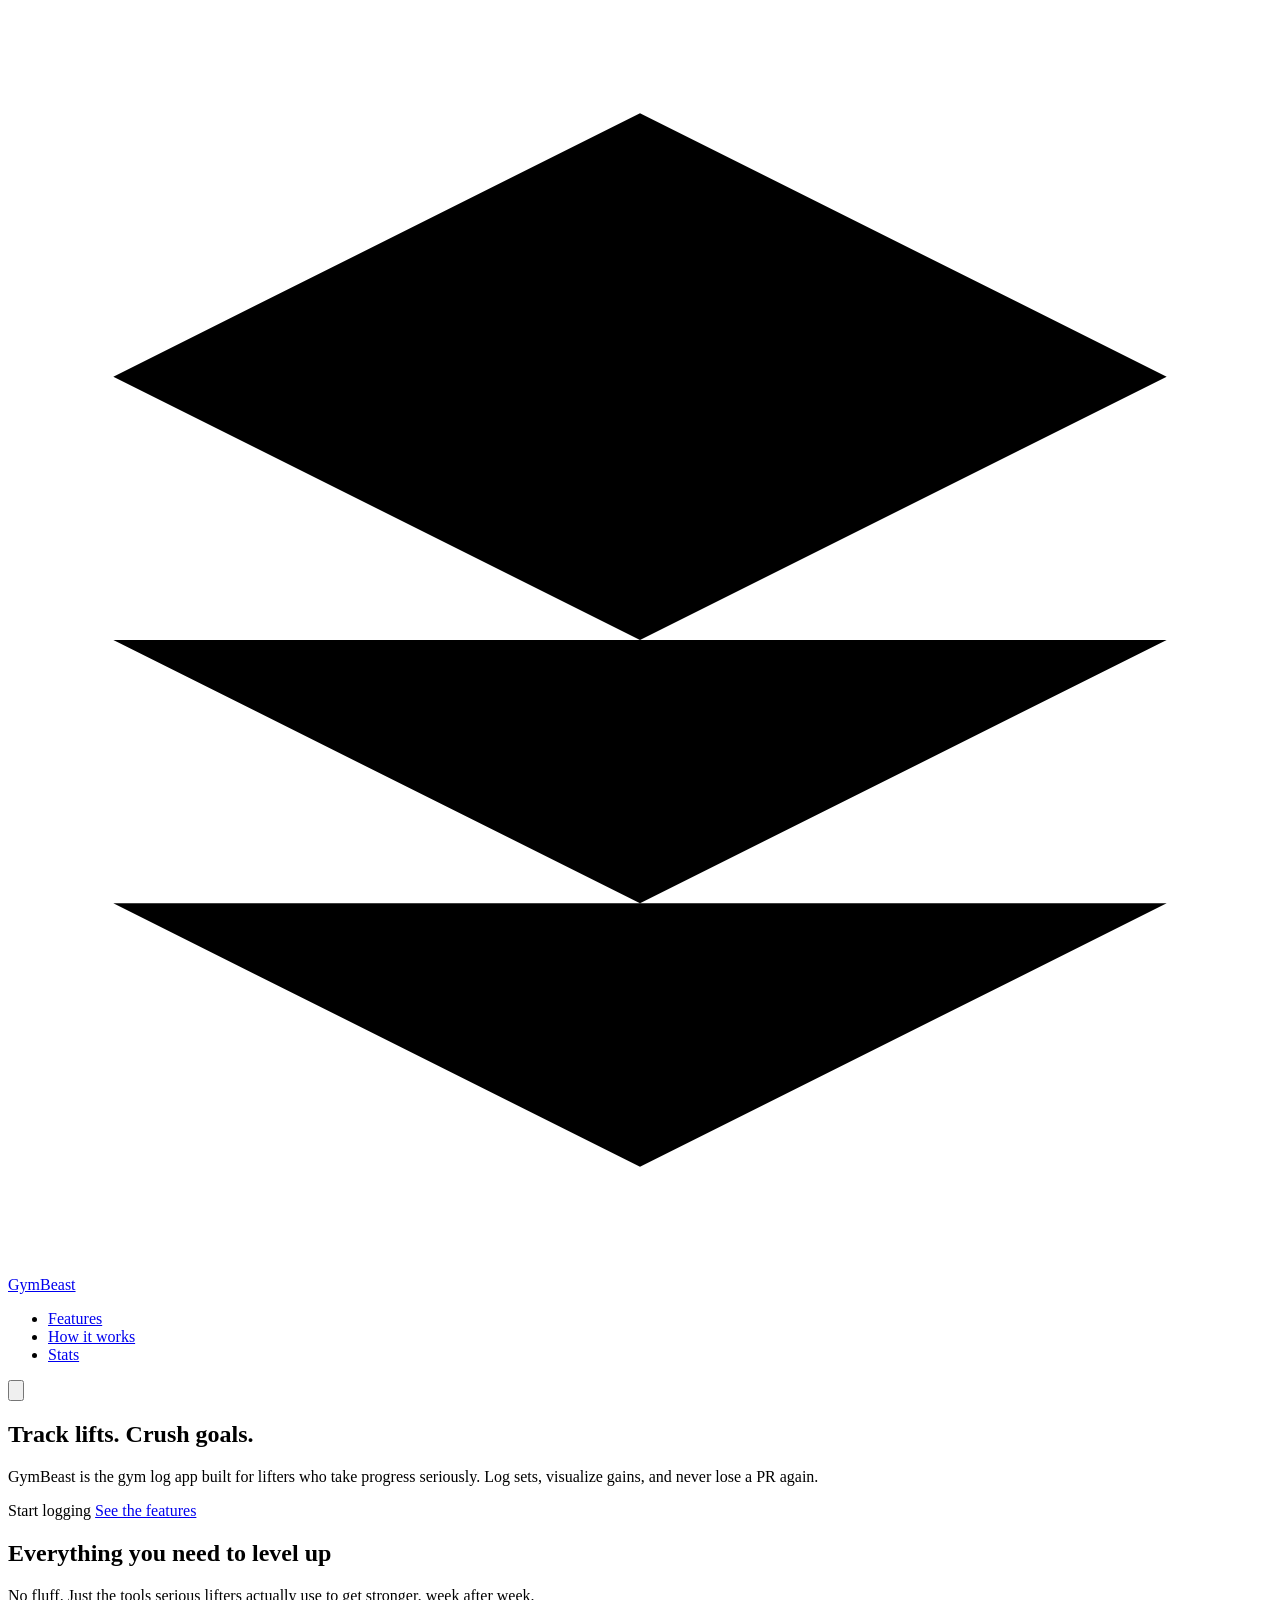
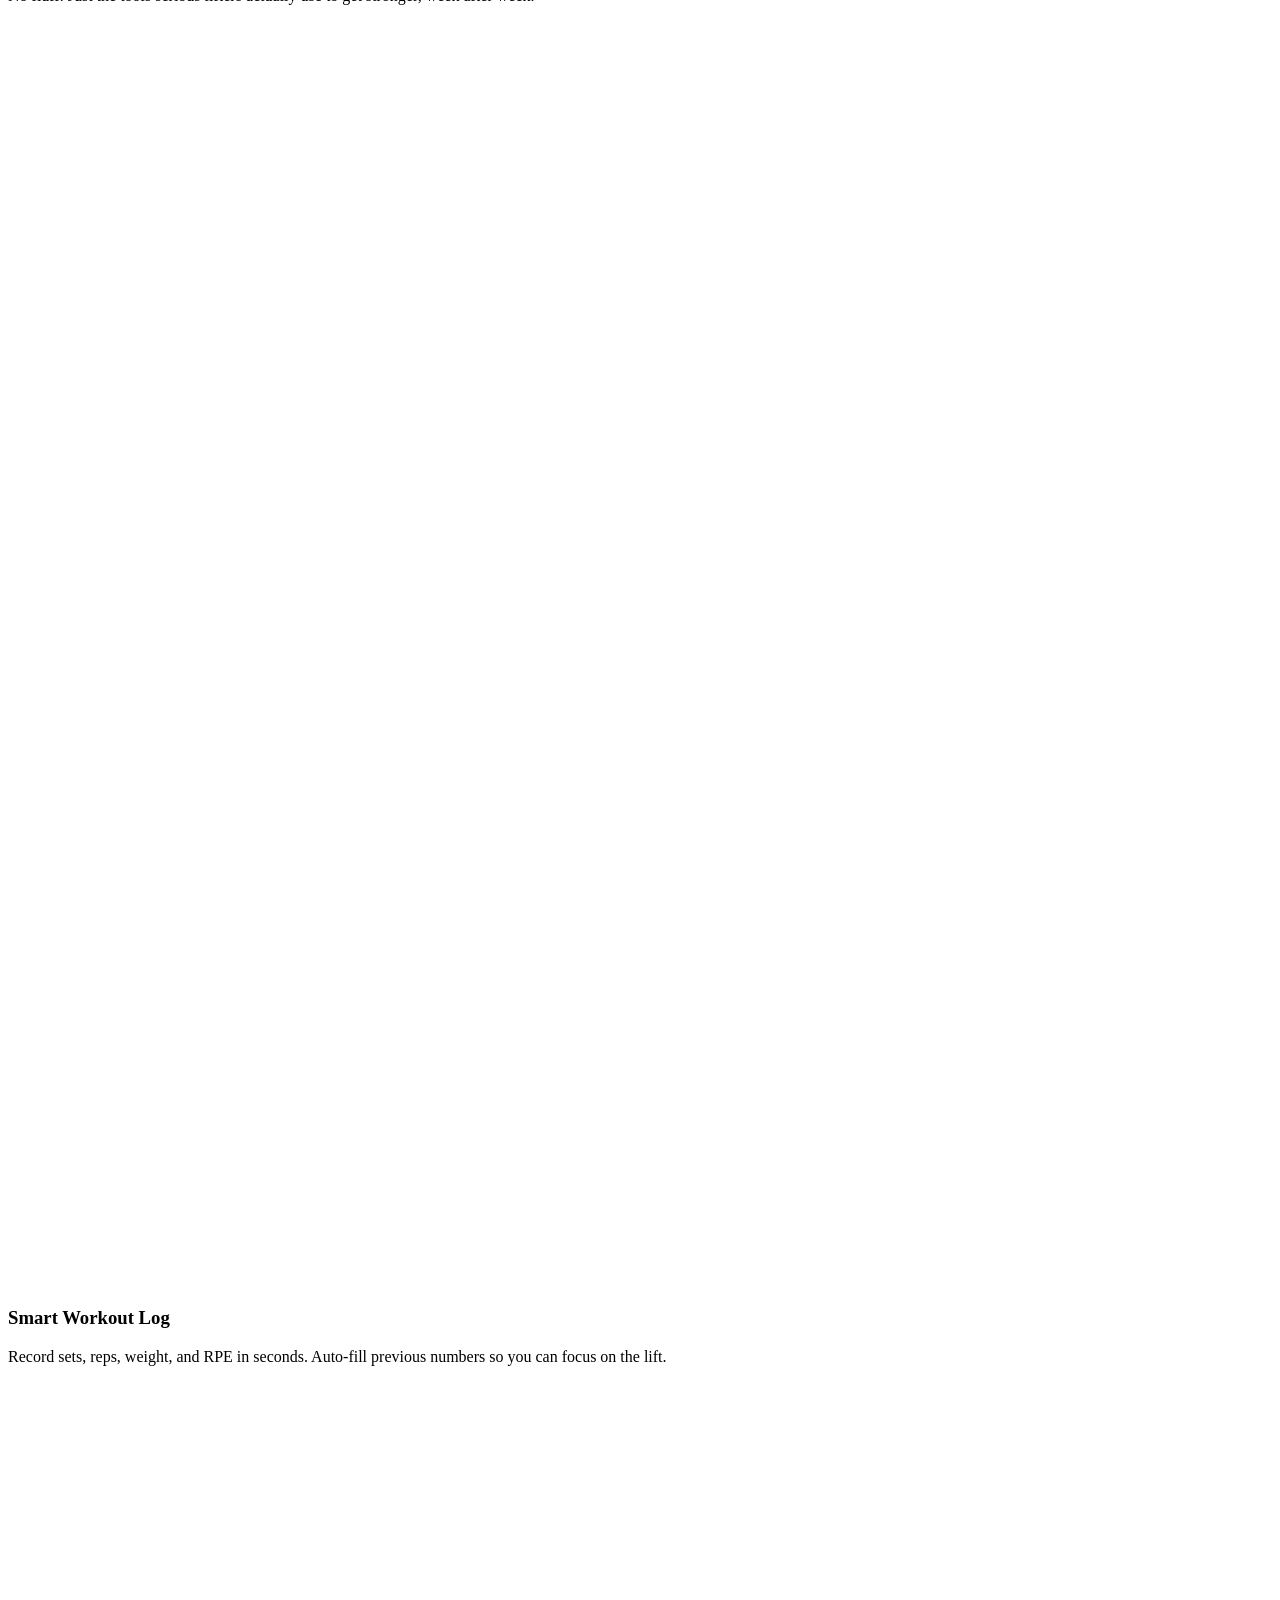
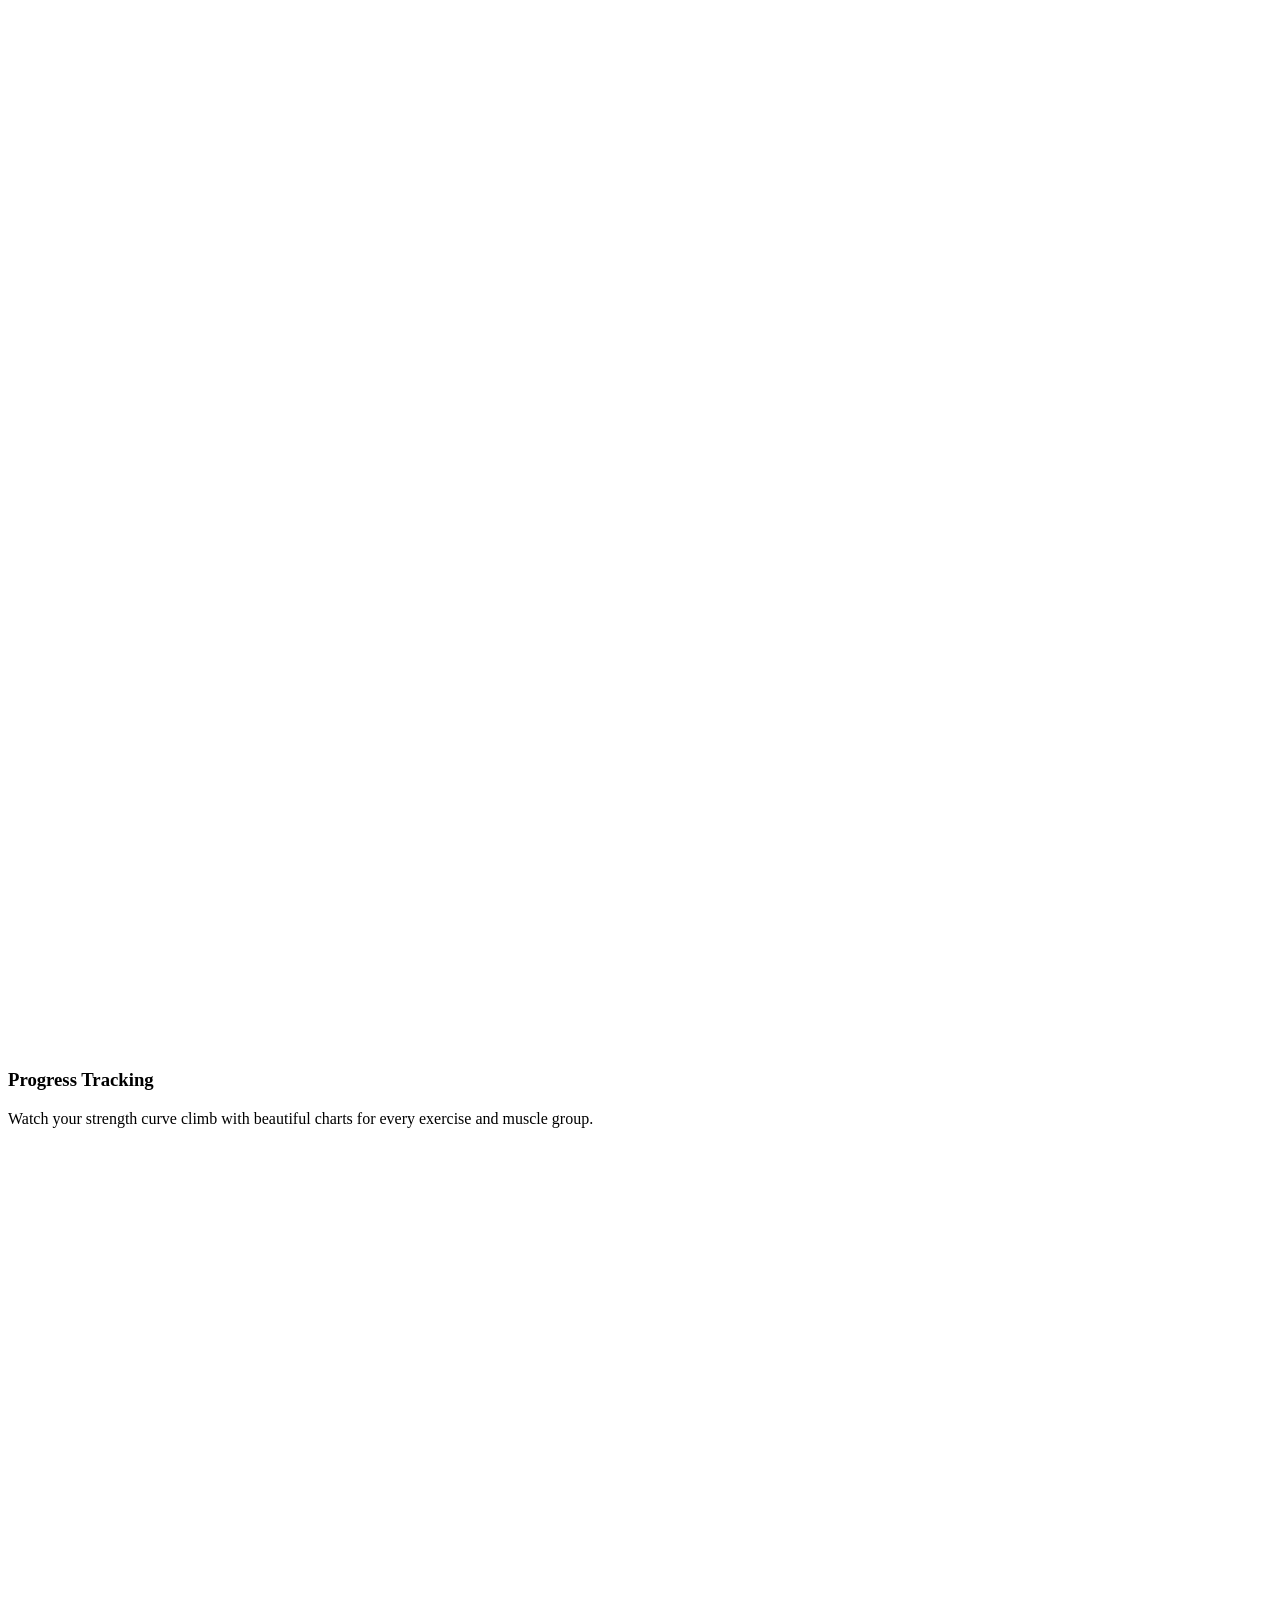
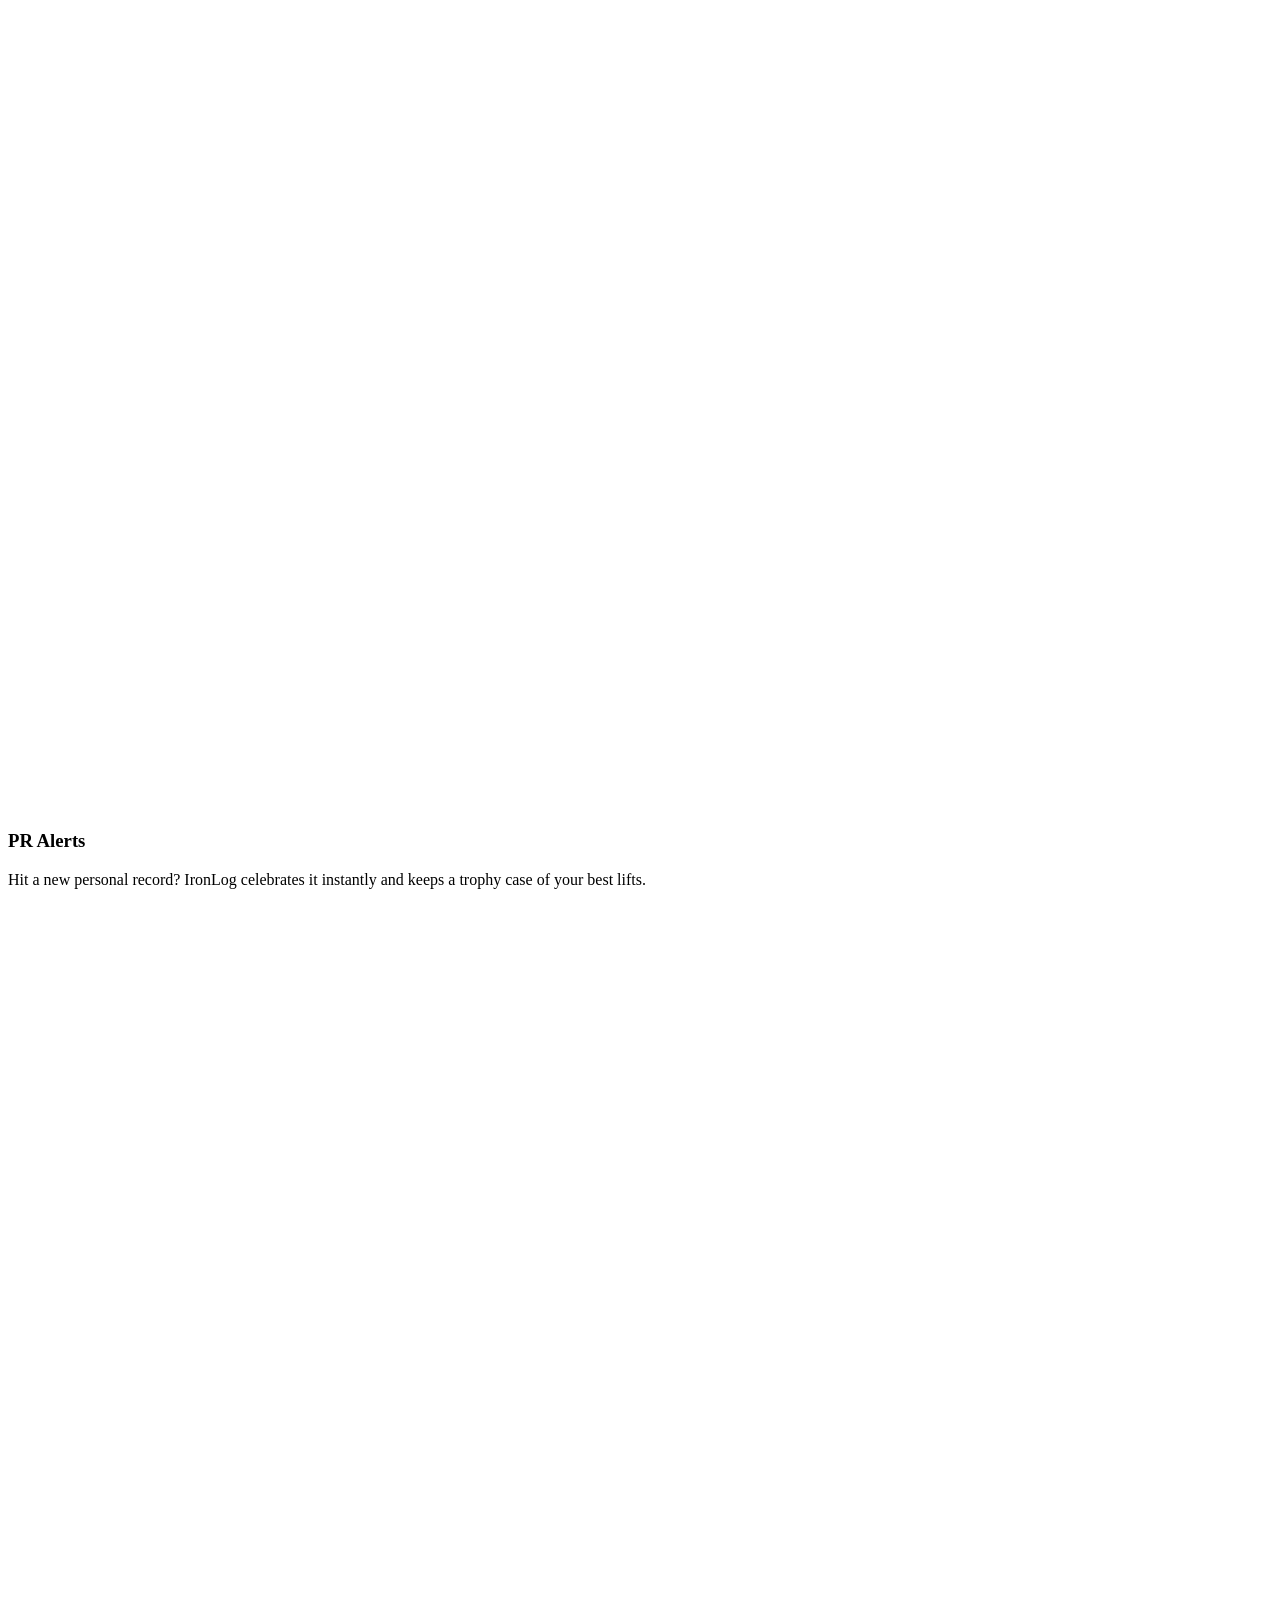
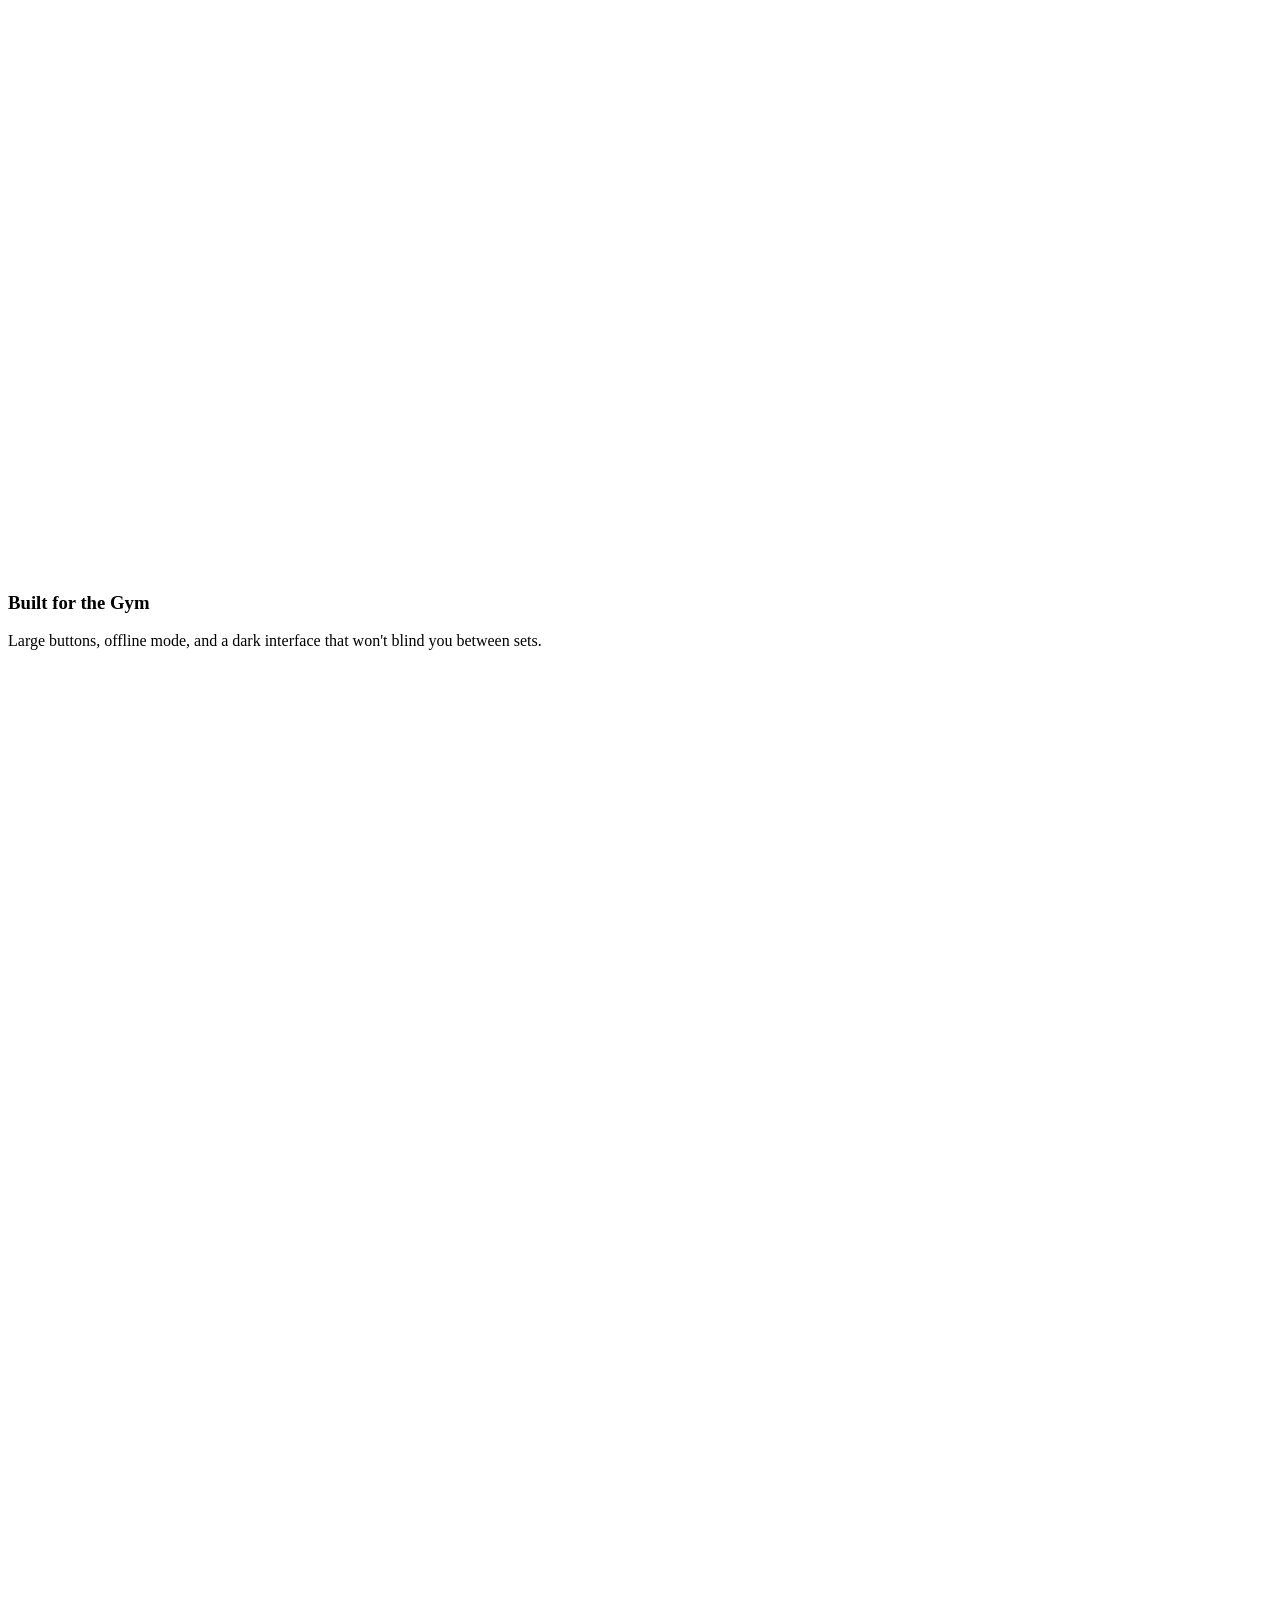
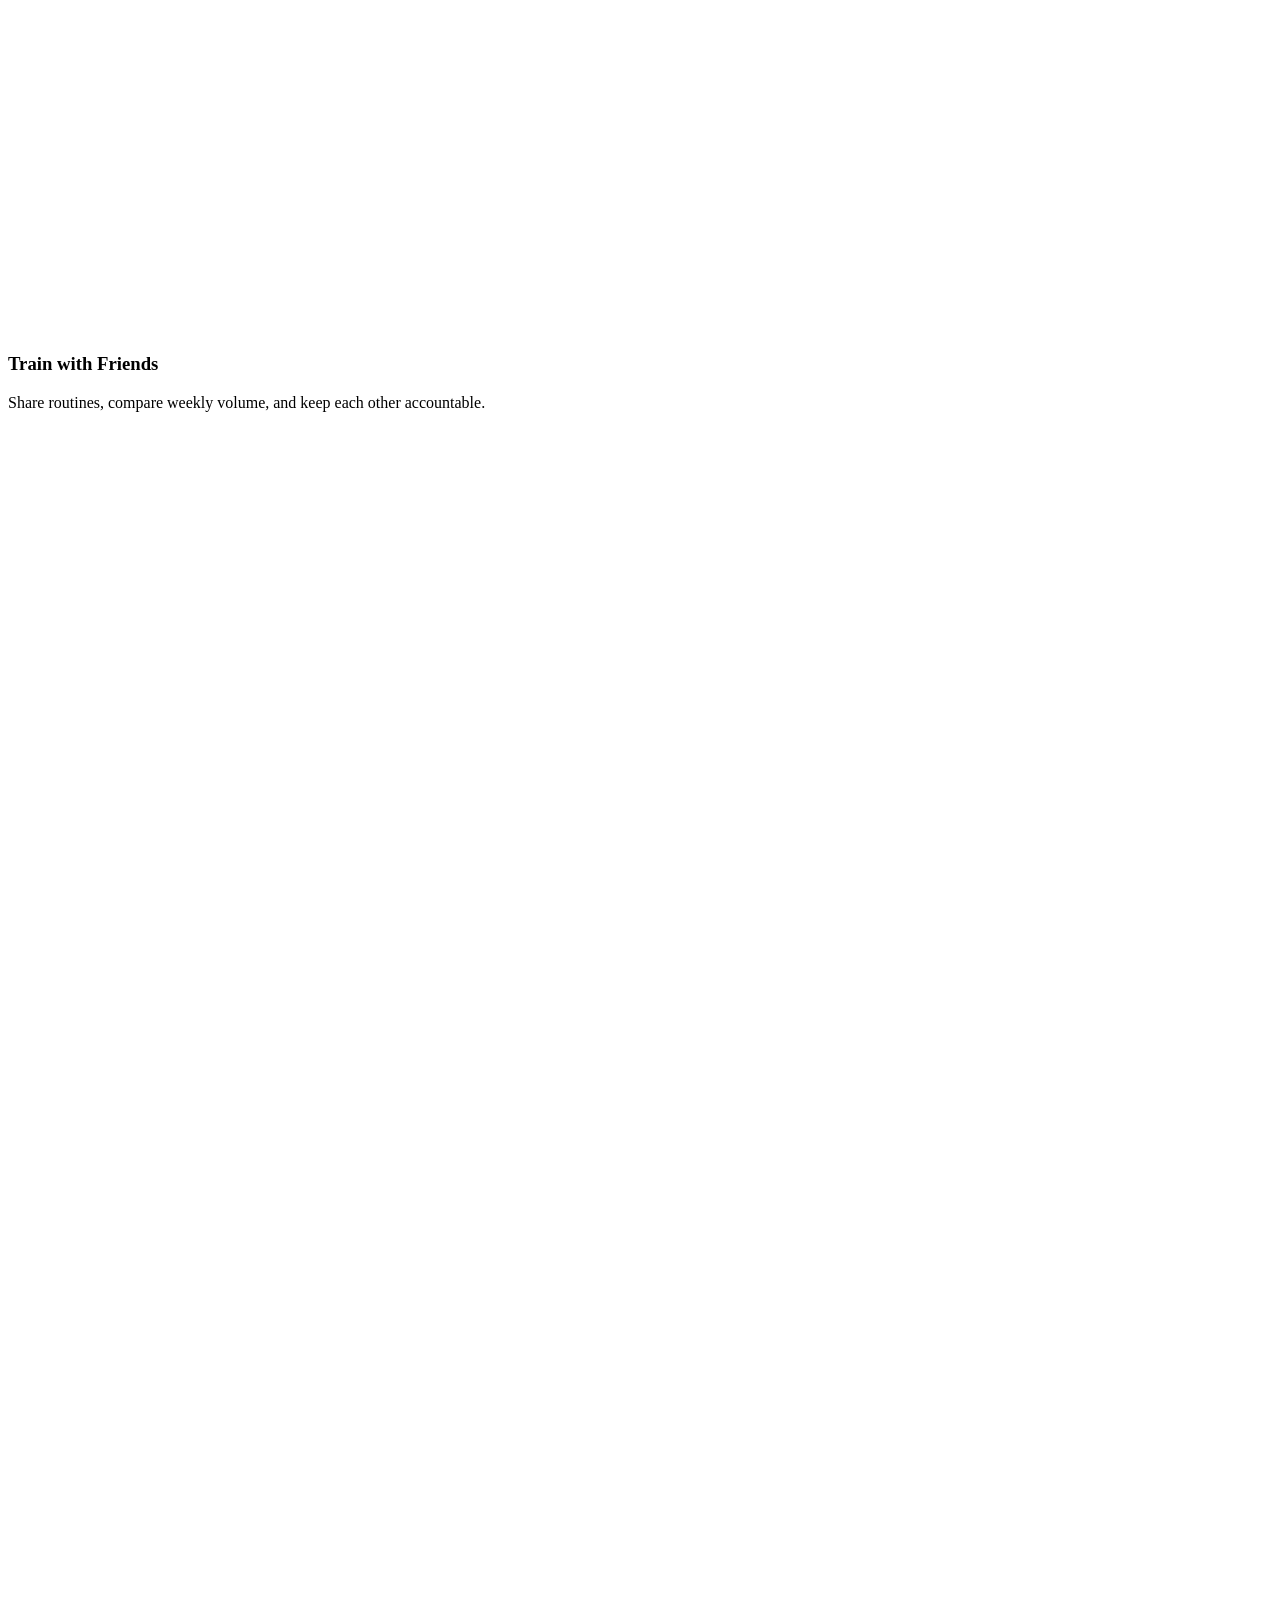
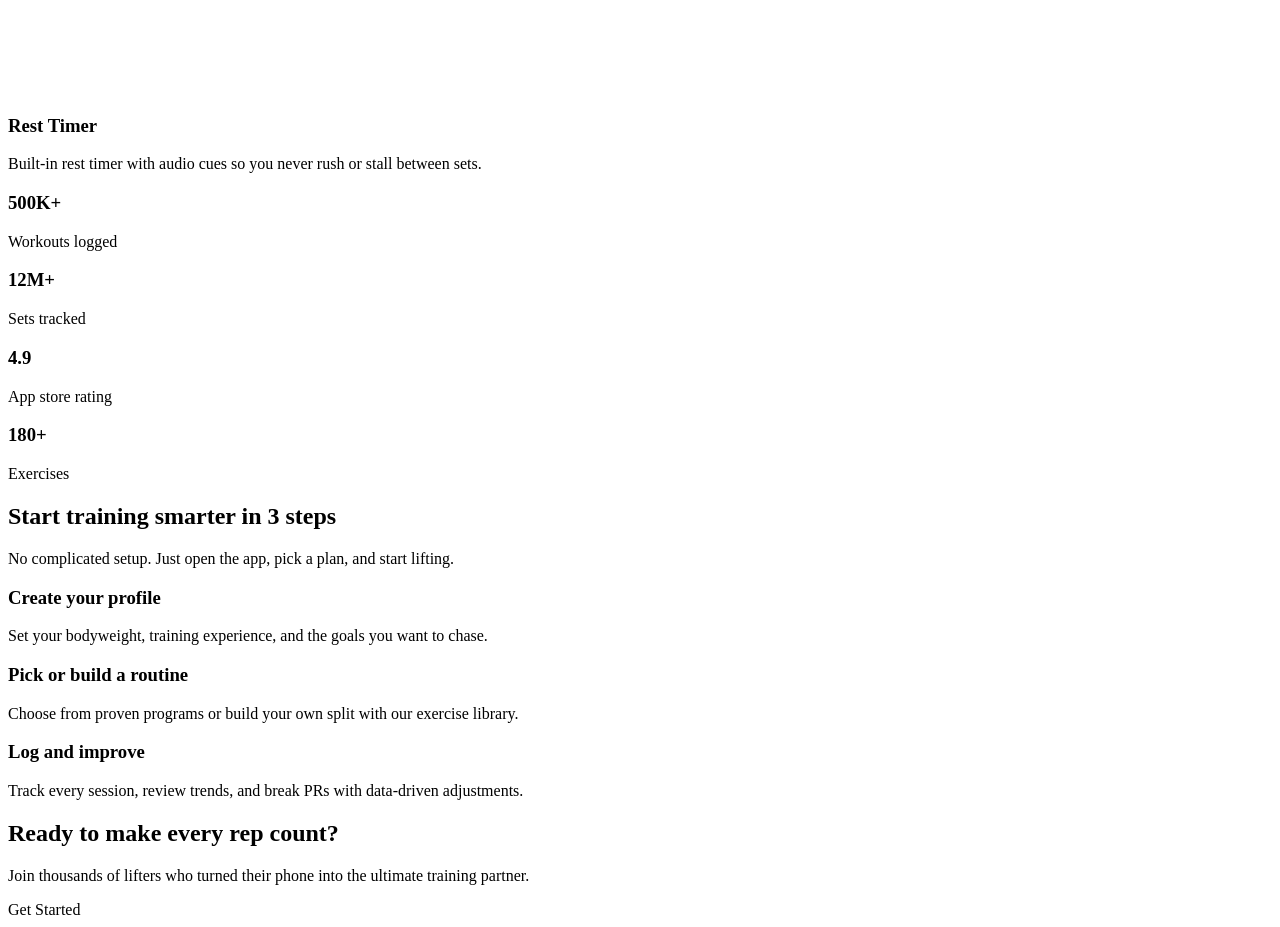
==== src/main/resources/templates/index.html @ 7ad6e620 "-> Implement index page with added html and css file. -> Add handler methods for login,register and " ====
<!DOCTYPE html>
<html lang="en">
<head>
    <meta charset="UTF-8">
    <title>GymBeast App</title>
    <link rel="stylesheet" href="/css/index.css">
    <link rel="stylesheet" href="/css/common.css">
</head>
<body>
<div class="ambient" aria-hidden="true"></div>

<header>
    <nav>
        <a href="#" class="logo">
            <svg viewBox="0 0 24 24" aria-hidden="true">
                <path d="M12 2L2 7l10 5 10-5-10-5zM2 17l10 5 10-5M2 12l10 5 10-5"/>
            </svg>
            GymBeast
        </a>
        <ul class="nav-links">
            <li><a href="#features">Features</a></li>
            <li><a href="#how-it-works">How it works</a></li>
            <li><a href="#stats">Stats</a></li>
        </ul>
        <button class="menu-toggle" aria-label="Open menu">
            <svg viewBox="0 0 24 24" fill="none" stroke="currentColor" stroke-width="2" stroke-linecap="round" stroke-linejoin="round">
                <line x1="3" y1="12" x2="21" y2="12"></line>
                <line x1="3" y1="6" x2="21" y2="6"></line>
                <line x1="3" y1="18" x2="21" y2="18"></line>
            </svg>
        </button>
    </nav>
</header>

<main>
    <section class="hero">
        <div class="hero-bg" aria-hidden="true"></div>
        <div class="hero-content">
            <h1>Track lifts. <span class="gradient-text">Crush goals.</span></h1>
            <p>GymBeast is the gym log app built for lifters who take progress seriously. Log sets, visualize gains, and never lose a PR again.</p>
            <div class="hero-actions">
                <a th:href="@{/register}" class="btn btn-primary">Start logging</a>
                <a href="#features" class="btn btn-secondary">See the features</a>
            </div>
        </div>
    </section>

    <section class="features" id="features">
        <div class="container">
            <div class="section-title">
                <h2>Everything you need to <span class="gradient-text">level up</span></h2>
                <p>No fluff. Just the tools serious lifters actually use to get stronger, week after week.</p>
            </div>
            <div class="feature-grid">
                <article class="feature-card">
                    <div class="feature-icon">
                        <svg viewBox="0 0 24 24" fill="none" stroke-width="2" stroke-linecap="round" stroke-linejoin="round"><path d="M14 2H6a2 2 0 0 0-2 2v16a2 2 0 0 0 2 2h12a2 2 0 0 0 2-2V8z"/><polyline points="14 2 14 8 20 8"/><line x1="16" y1="13" x2="8" y2="13"/><line x1="16" y1="17" x2="8" y2="17"/><line x1="10" y1="9" x2="8" y2="9"/></svg>
                    </div>
                    <h3>Smart Workout Log</h3>
                    <p>Record sets, reps, weight, and RPE in seconds. Auto-fill previous numbers so you can focus on the lift.</p>
                </article>
                <article class="feature-card">
                    <div class="feature-icon">
                        <svg viewBox="0 0 24 24" fill="none" stroke-width="2" stroke-linecap="round" stroke-linejoin="round"><path d="M3 3v18h18"/><path d="M18.7 8l-5.1 5.2-2.8-2.7L7 14.3"/></svg>
                    </div>
                    <h3>Progress Tracking</h3>
                    <p>Watch your strength curve climb with beautiful charts for every exercise and muscle group.</p>
                </article>
                <article class="feature-card">
                    <div class="feature-icon">
                        <svg viewBox="0 0 24 24" fill="none" stroke-width="2" stroke-linecap="round" stroke-linejoin="round"><circle cx="12" cy="8" r="7"/><polyline points="8.21 13.89 7 23 12 20 17 23l-1.21-9.12"/></svg>
                    </div>
                    <h3>PR Alerts</h3>
                    <p>Hit a new personal record? IronLog celebrates it instantly and keeps a trophy case of your best lifts.</p>
                </article>
                <article class="feature-card">
                    <div class="feature-icon">
                        <svg viewBox="0 0 24 24" fill="none" stroke-width="2" stroke-linecap="round" stroke-linejoin="round"><rect x="2" y="3" width="20" height="14" rx="2" ry="2"/><line x1="8" y1="21" x2="16" y2="21"/><line x1="12" y1="17" x2="12" y2="21"/></svg>
                    </div>
                    <h3>Built for the Gym</h3>
                    <p>Large buttons, offline mode, and a dark interface that won't blind you between sets.</p>
                </article>
                <article class="feature-card">
                    <div class="feature-icon">
                        <svg viewBox="0 0 24 24" fill="none" stroke-width="2" stroke-linecap="round" stroke-linejoin="round"><path d="M17 21v-2a4 4 0 0 0-4-4H5a4 4 0 0 0-4 4v2"/><circle cx="9" cy="7" r="4"/><path d="M23 21v-2a4 4 0 0 0-3-3.87"/><path d="M16 3.13a4 4 0 0 1 0 7.75"/></svg>
                    </div>
                    <h3>Train with Friends</h3>
                    <p>Share routines, compare weekly volume, and keep each other accountable.</p>
                </article>
                <article class="feature-card">
                    <div class="feature-icon">
                        <svg viewBox="0 0 24 24" fill="none" stroke-width="2" stroke-linecap="round" stroke-linejoin="round"><circle cx="12" cy="12" r="10"/><polyline points="12 6 12 12 16 14"/></svg>
                    </div>
                    <h3>Rest Timer</h3>
                    <p>Built-in rest timer with audio cues so you never rush or stall between sets.</p>
                </article>
            </div>
        </div>
    </section>

    <section class="stats" id="stats" aria-label="Key stats">

        <!--TODO: Make those values dynamic later-->

        <div class="stat">
            <h3>500K+</h3>
            <p>Workouts logged</p>
        </div>
        <div class="stat">
            <h3>12M+</h3>
            <p>Sets tracked</p>
        </div>
        <div class="stat">
            <h3>4.9</h3>
            <p>App store rating</p>
        </div>
        <div class="stat">
            <h3>180+</h3>
            <p>Exercises</p>
        </div>
    </section>

    <section id="how-it-works">
        <div class="container">
            <div class="section-title">
                <h2>Start training smarter in <span class="gradient-text">3 steps</span></h2>
                <p>No complicated setup. Just open the app, pick a plan, and start lifting.</p>
            </div>
            <div class="steps">
                <article class="step">
                    <h3>Create your profile</h3>
                    <p>Set your bodyweight, training experience, and the goals you want to chase.</p>
                </article>
                <article class="step">
                    <h3>Pick or build a routine</h3>
                    <p>Choose from proven programs or build your own split with our exercise library.</p>
                </article>
                <article class="step">
                    <h3>Log and improve</h3>
                    <p>Track every session, review trends, and break PRs with data-driven adjustments.</p>
                </article>
            </div>
        </div>
    </section>

    <section class="cta" id="download">
        <div class="cta-box">
            <h2>Ready to make every rep count?</h2>
            <p>Join thousands of lifters who turned their phone into the ultimate training partner.</p>
            <a th:href="@{/register}" class="btn btn-primary">Get Started</a>
        </div>
    </section>
</main>

<footer th:insert="fragments/footer :: footer"></footer>

</body>
</html>
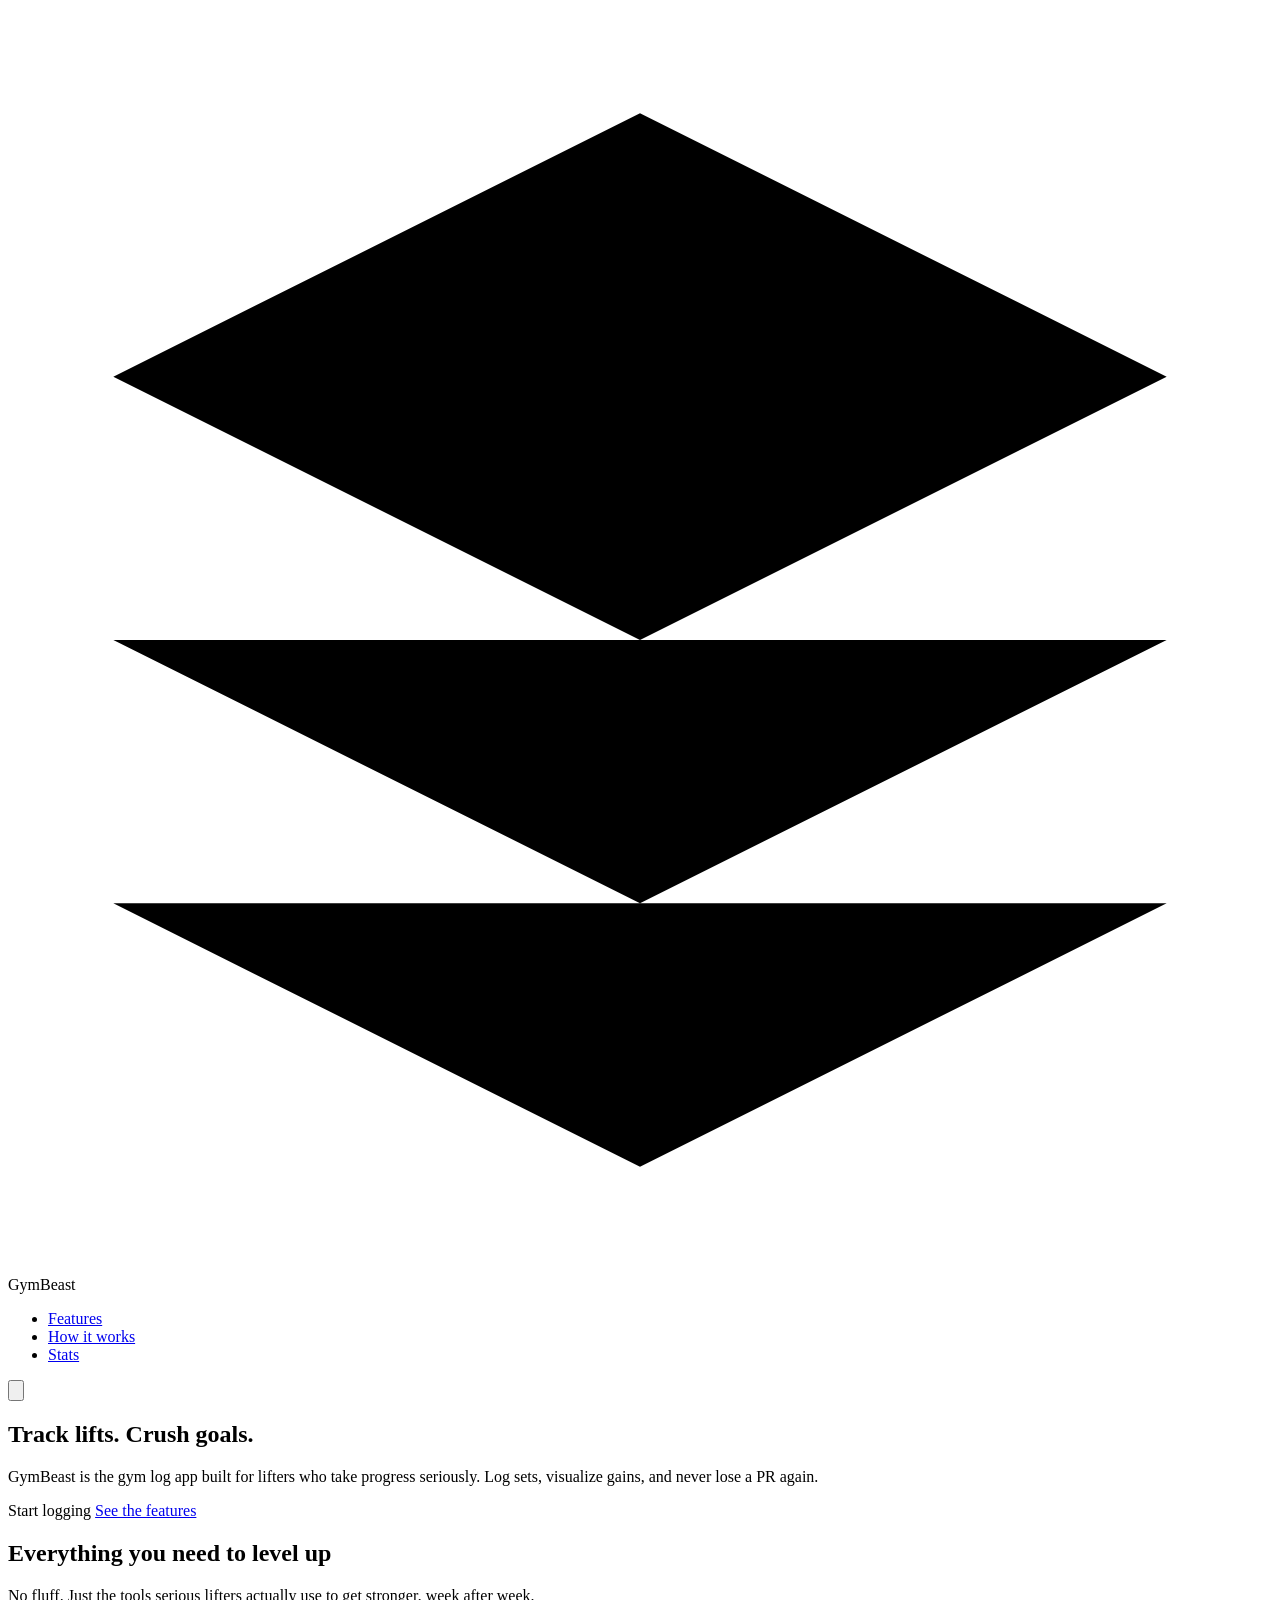
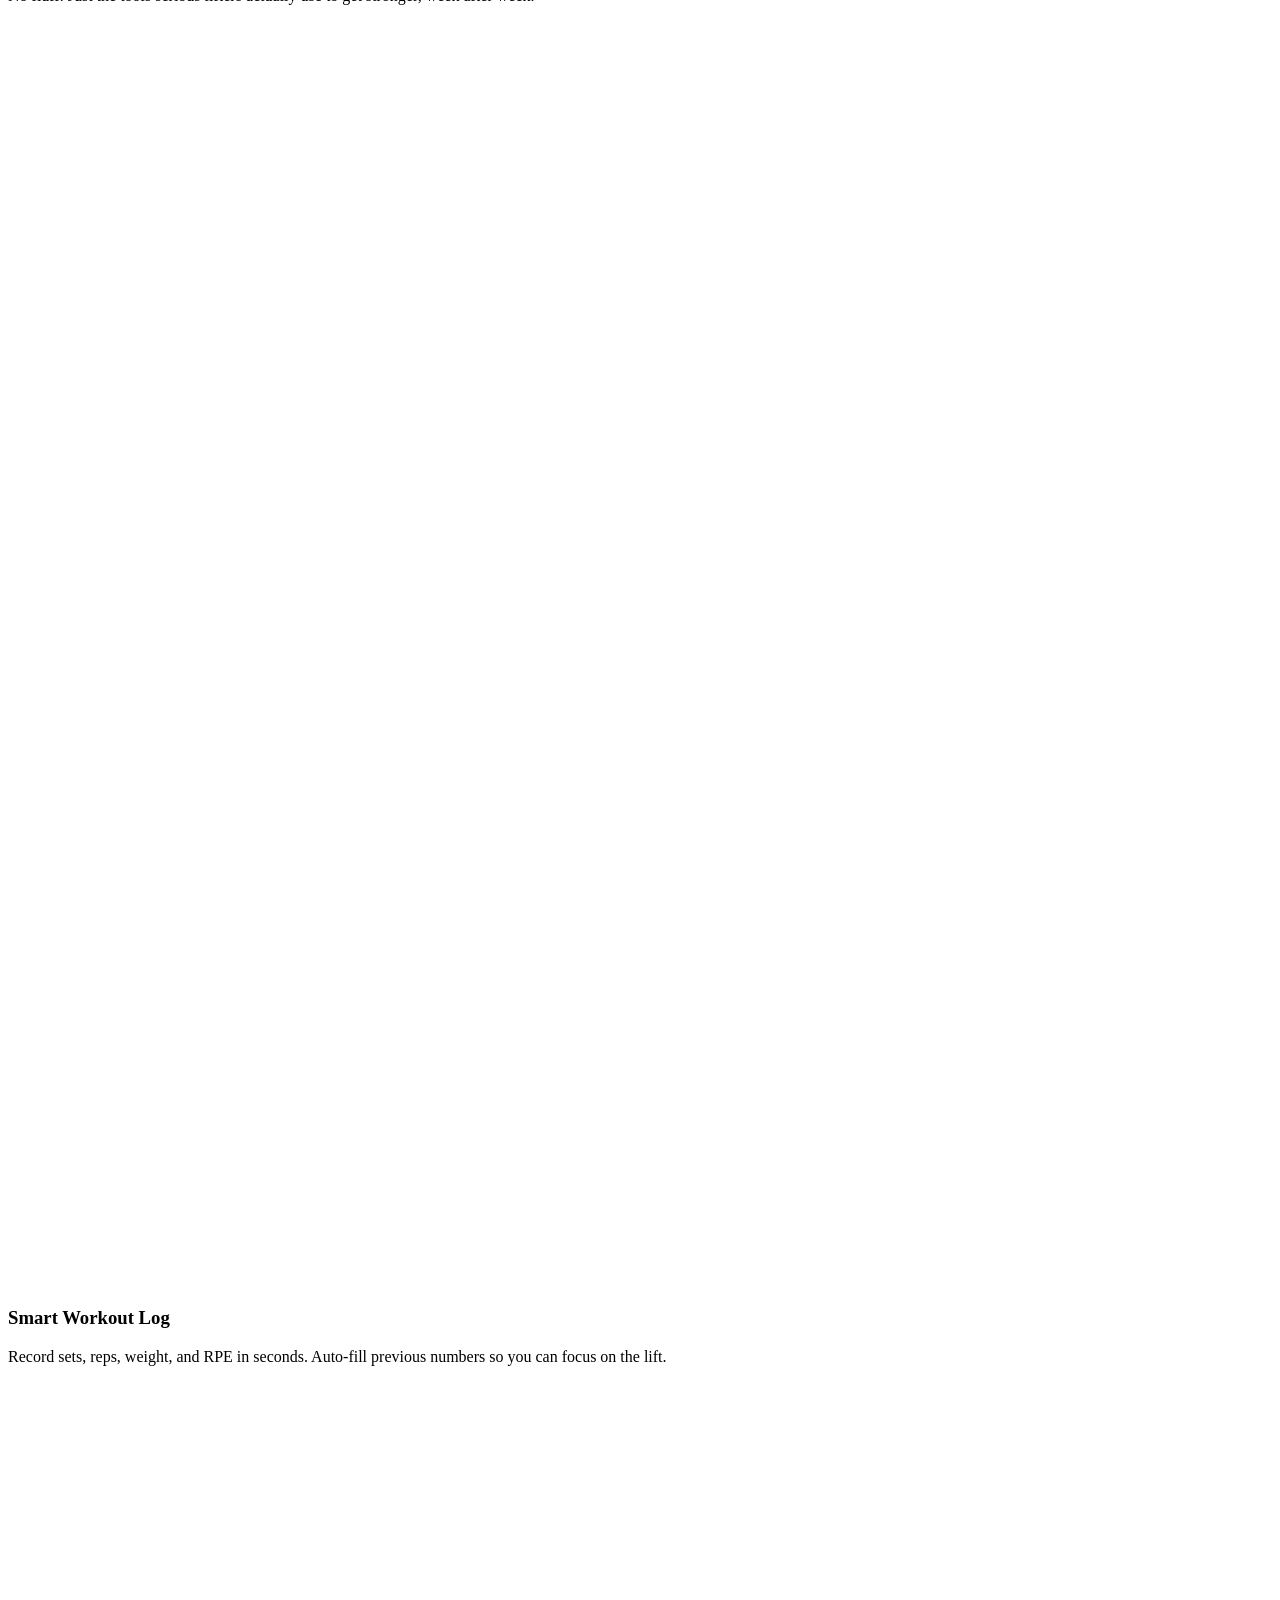
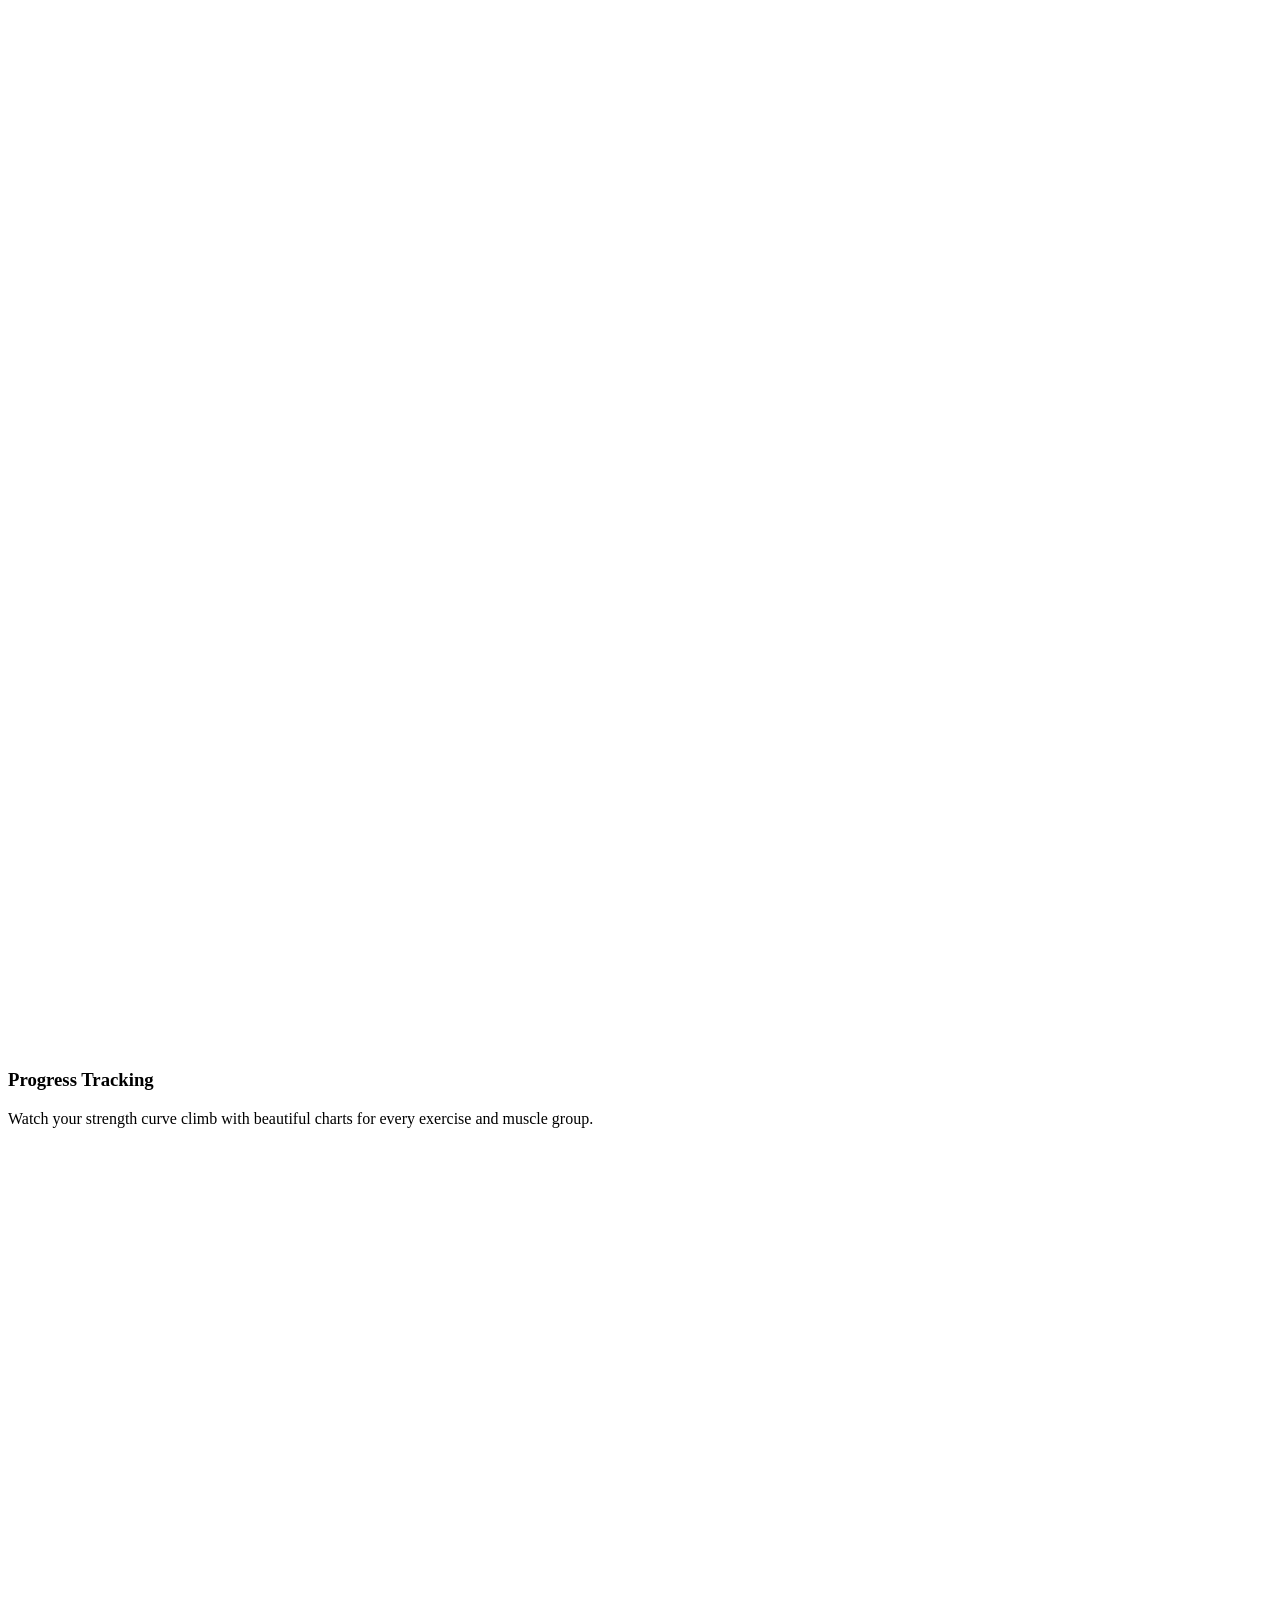
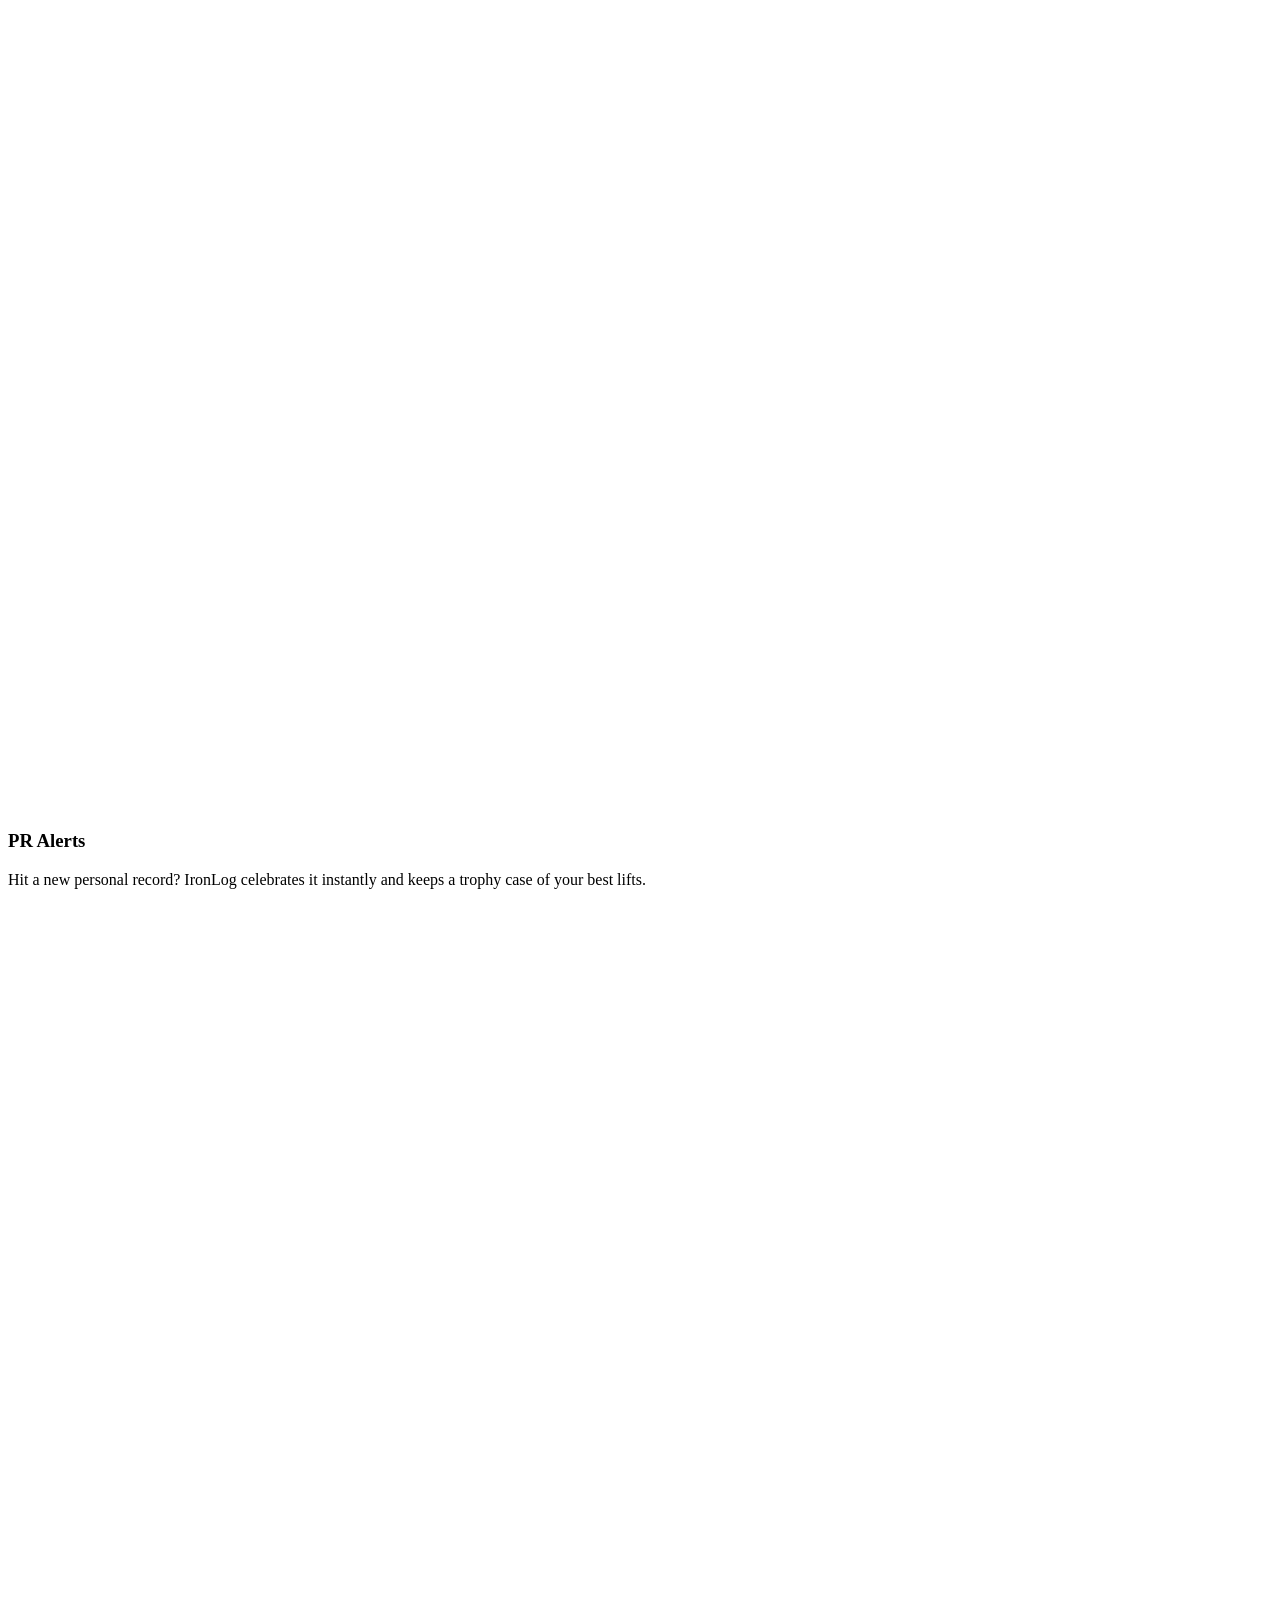
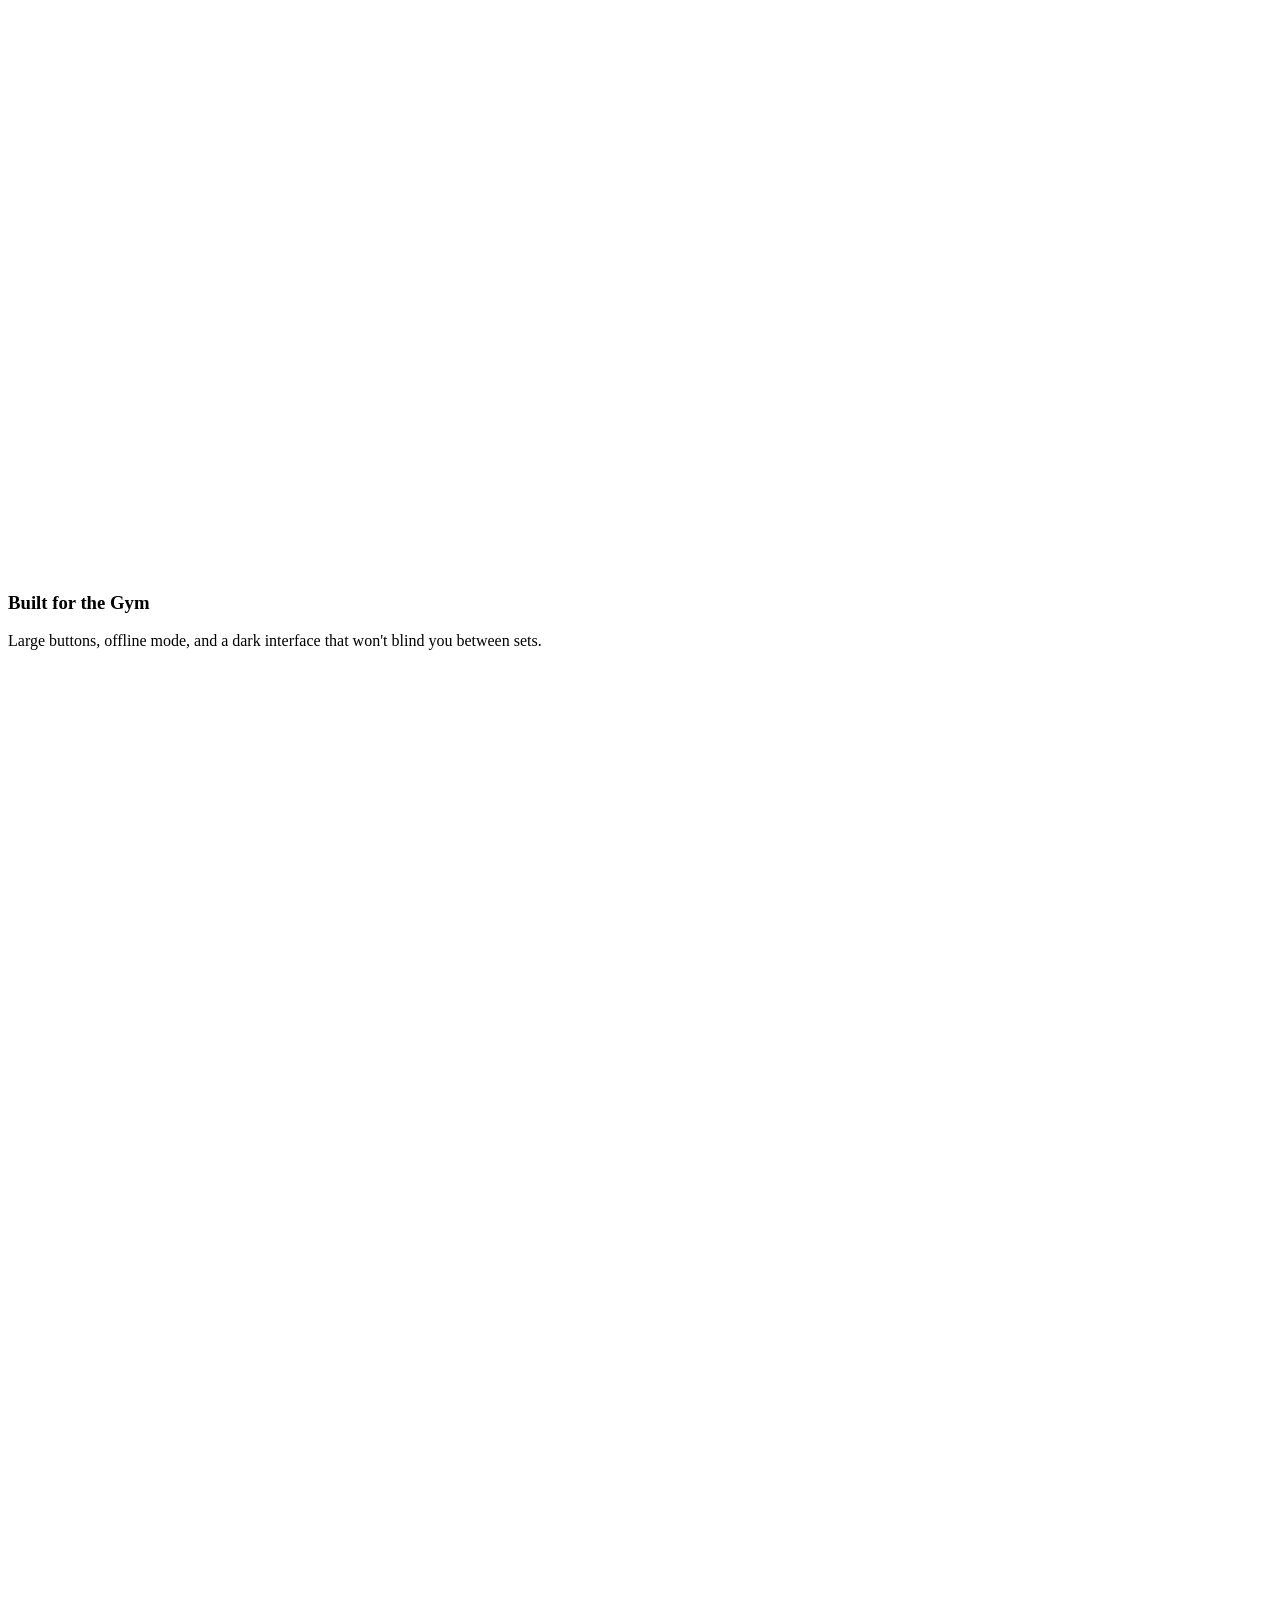
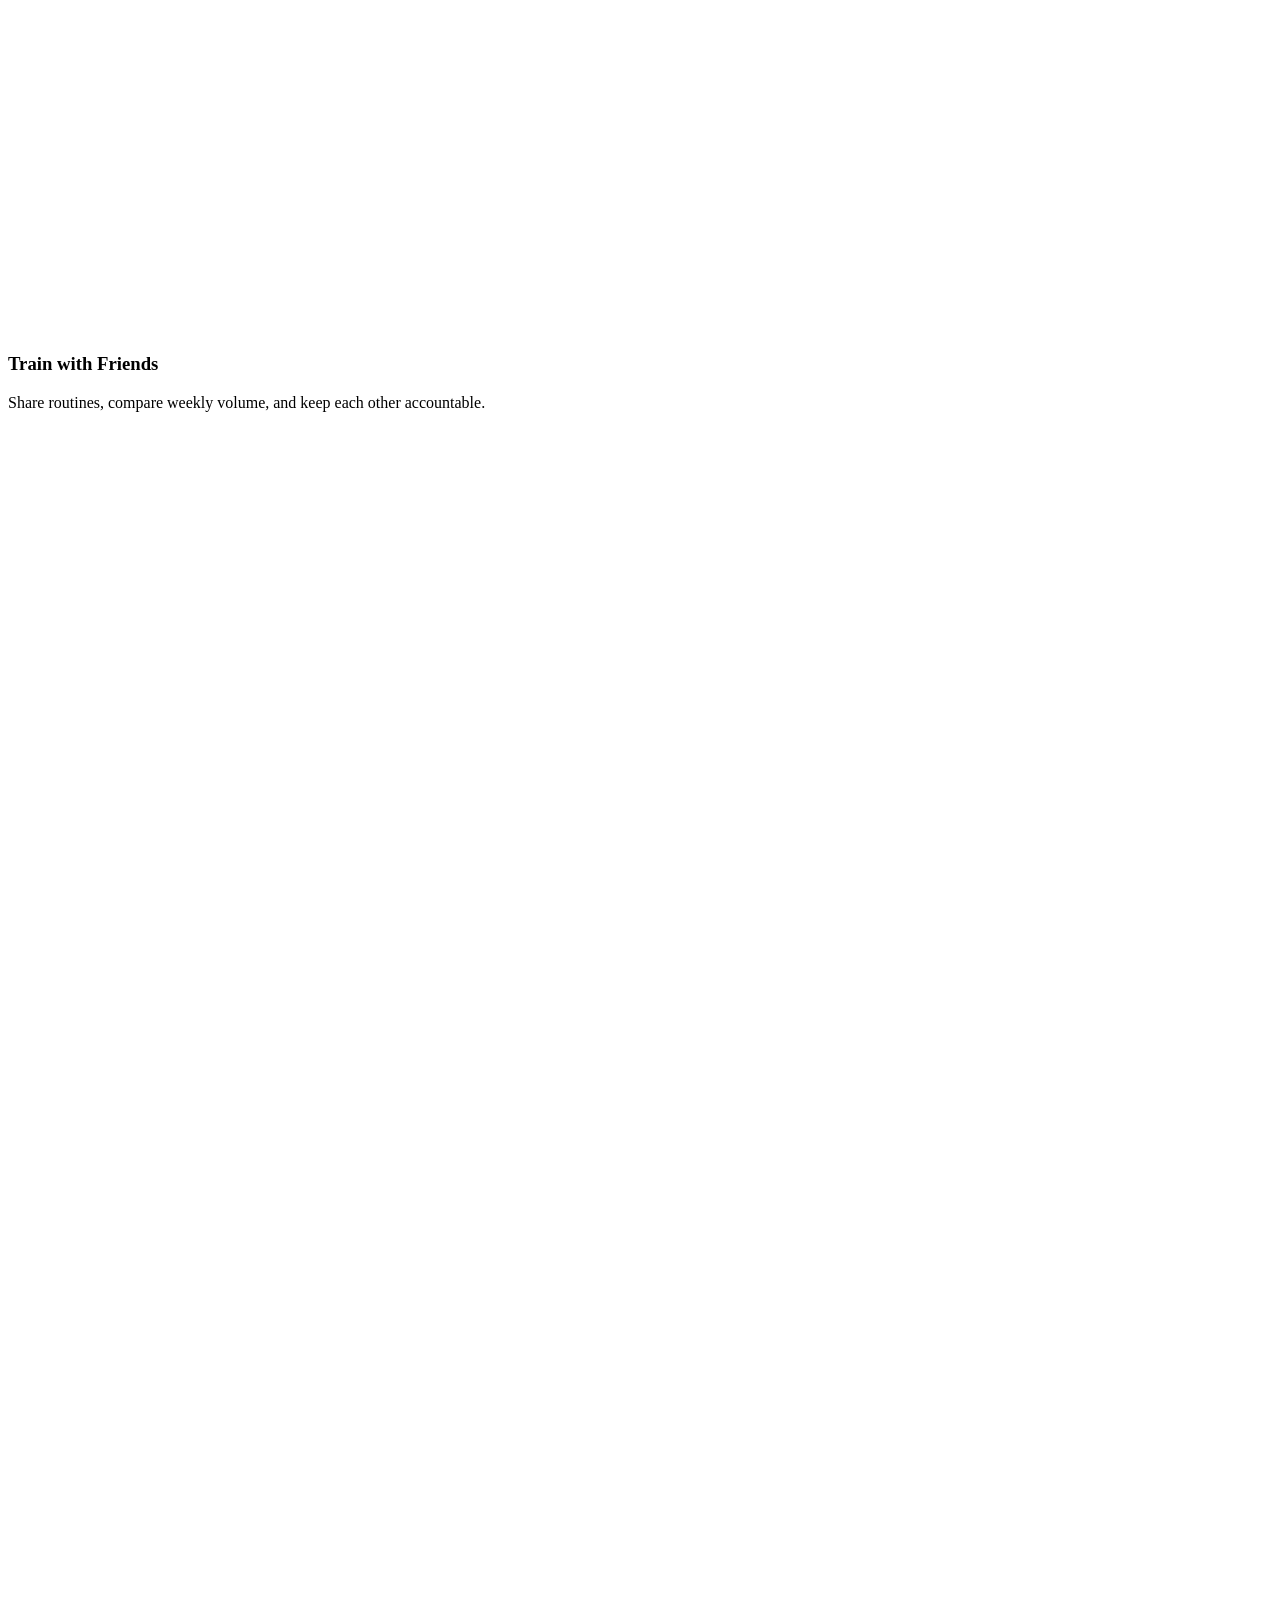
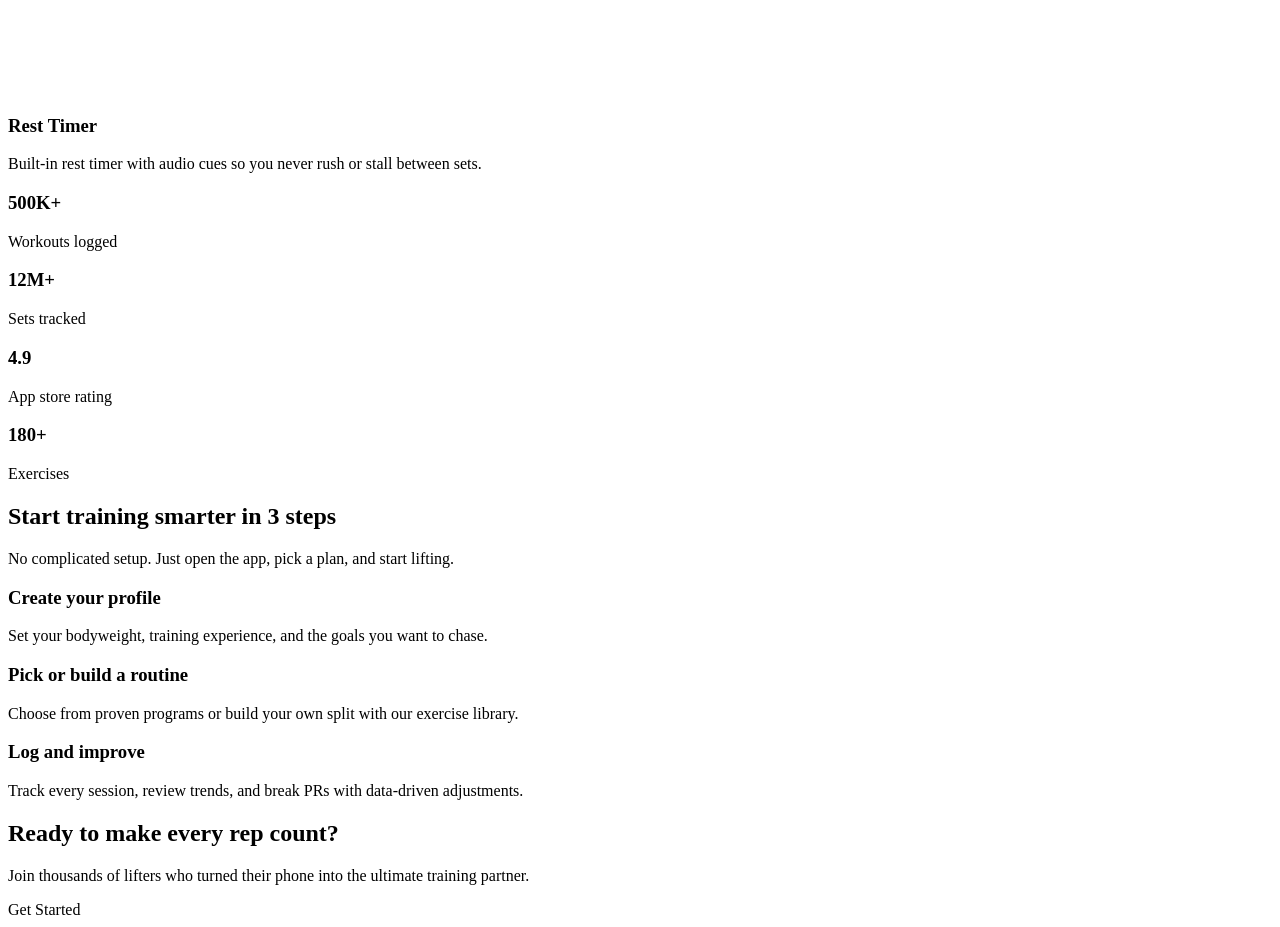
==== commit 18fe38dd: "-> modify RegisterRequest DTO -> add register HTML page and CSS styling for it -> add css class aler" ====
--- a/src/main/resources/templates/index.html
+++ b/src/main/resources/templates/index.html
@@ -11,7 +11,7 @@
 
 <header>
     <nav>
-        <a href="#" class="logo">
+        <a th:href="@{/}" class="logo">
             <svg viewBox="0 0 24 24" aria-hidden="true">
                 <path d="M12 2L2 7l10 5 10-5-10-5zM2 17l10 5 10-5M2 12l10 5 10-5"/>
             </svg>
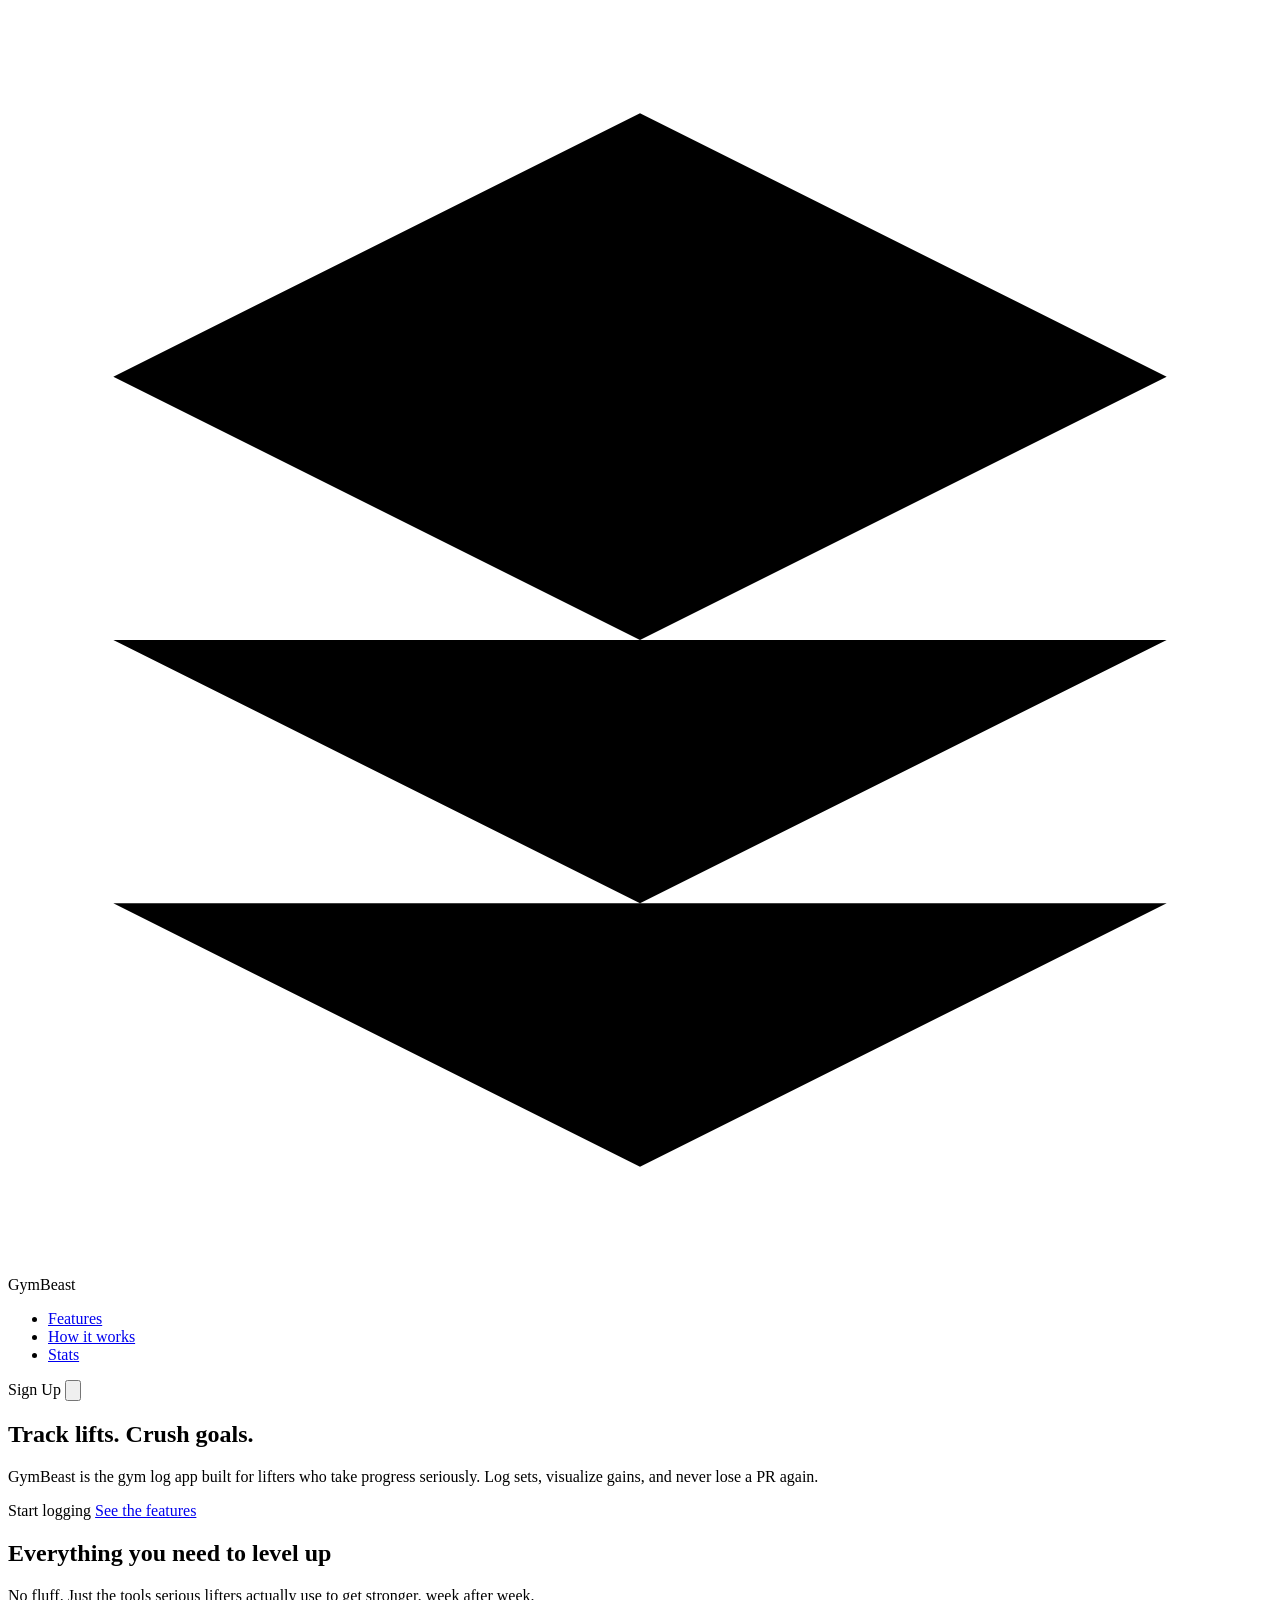
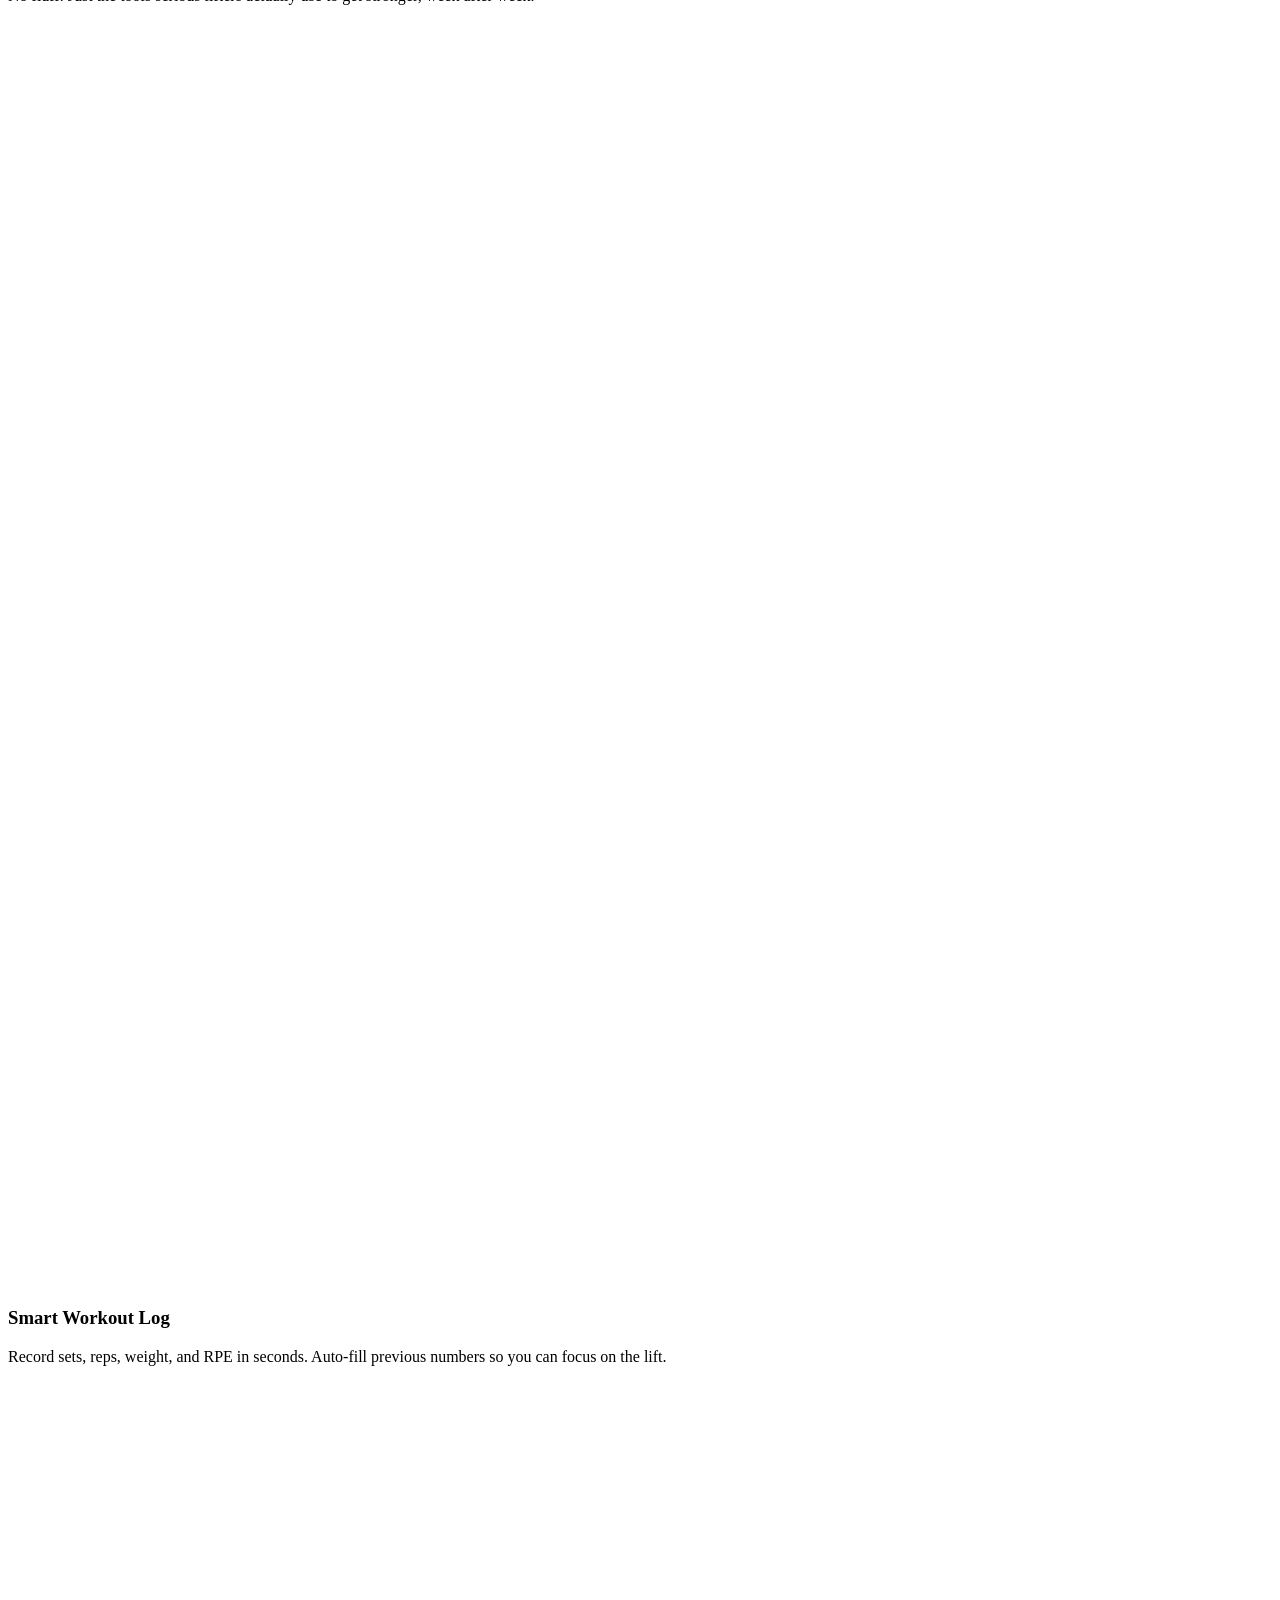
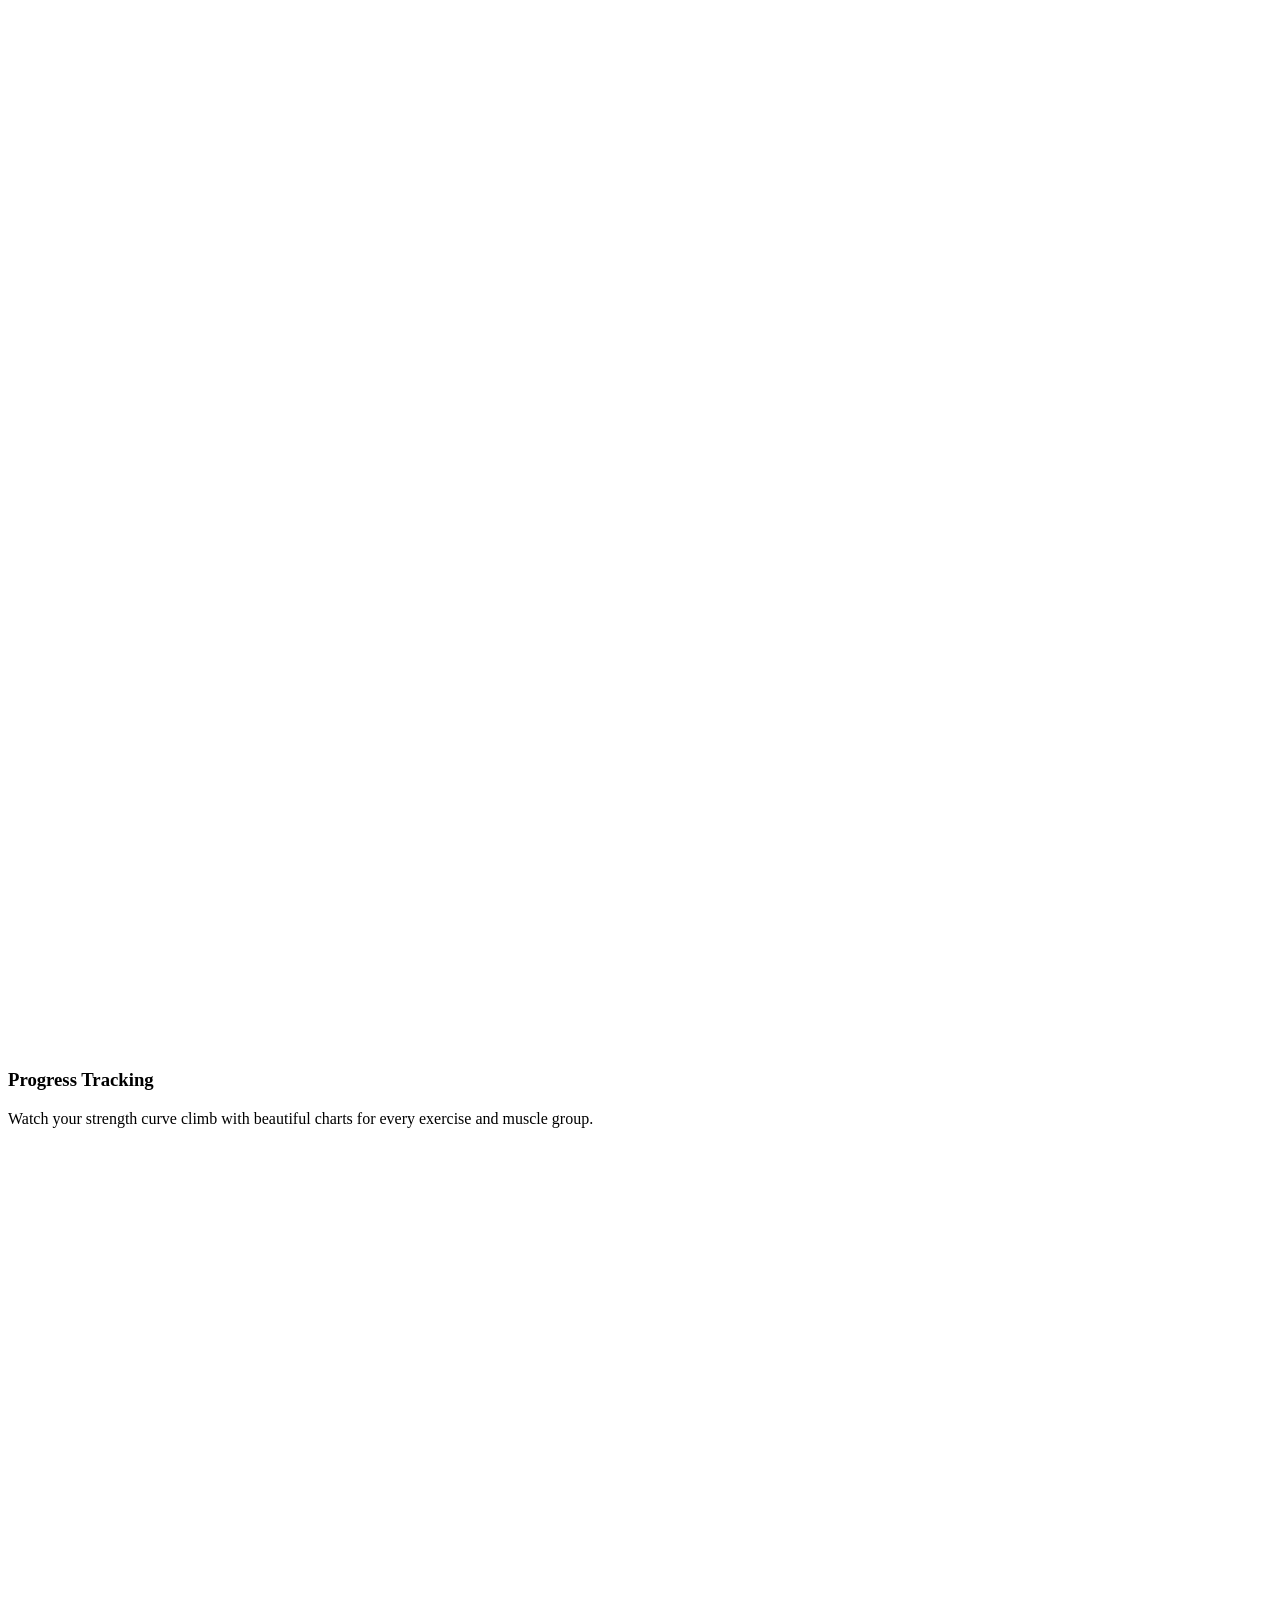
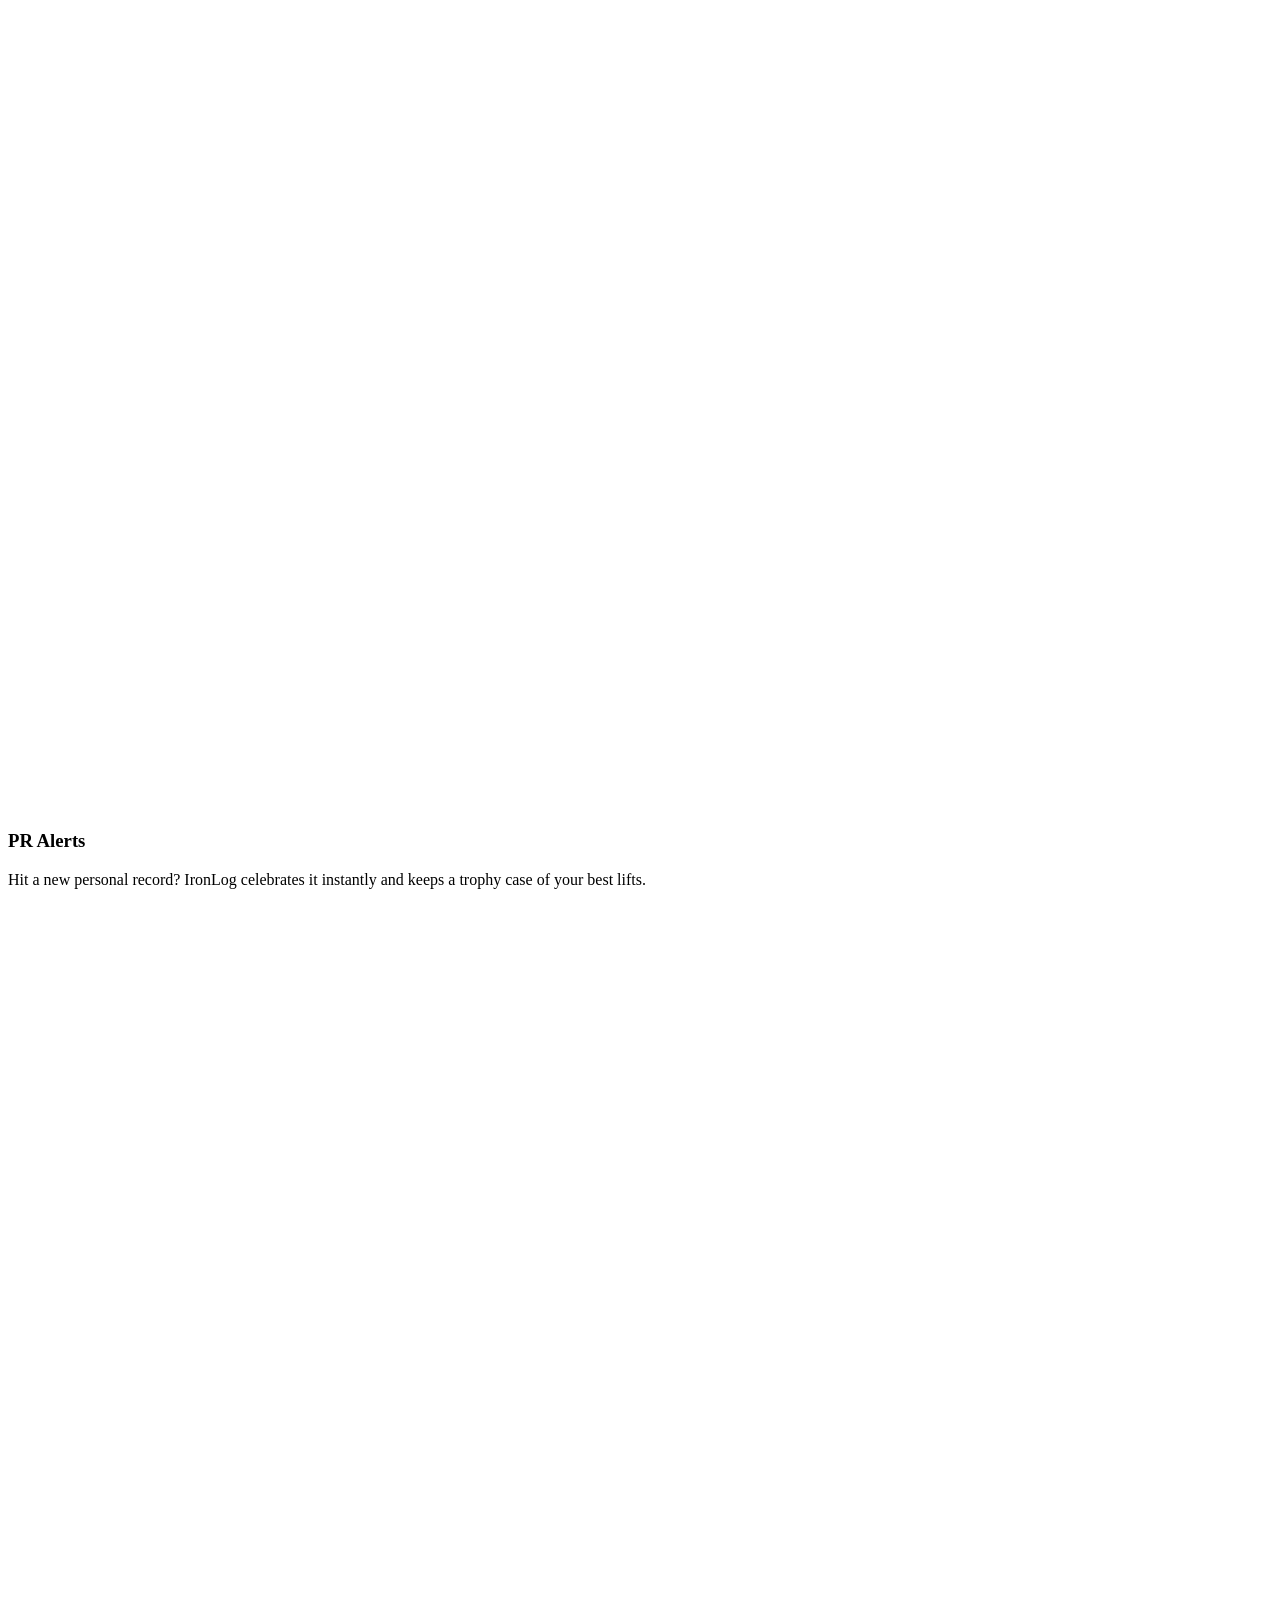
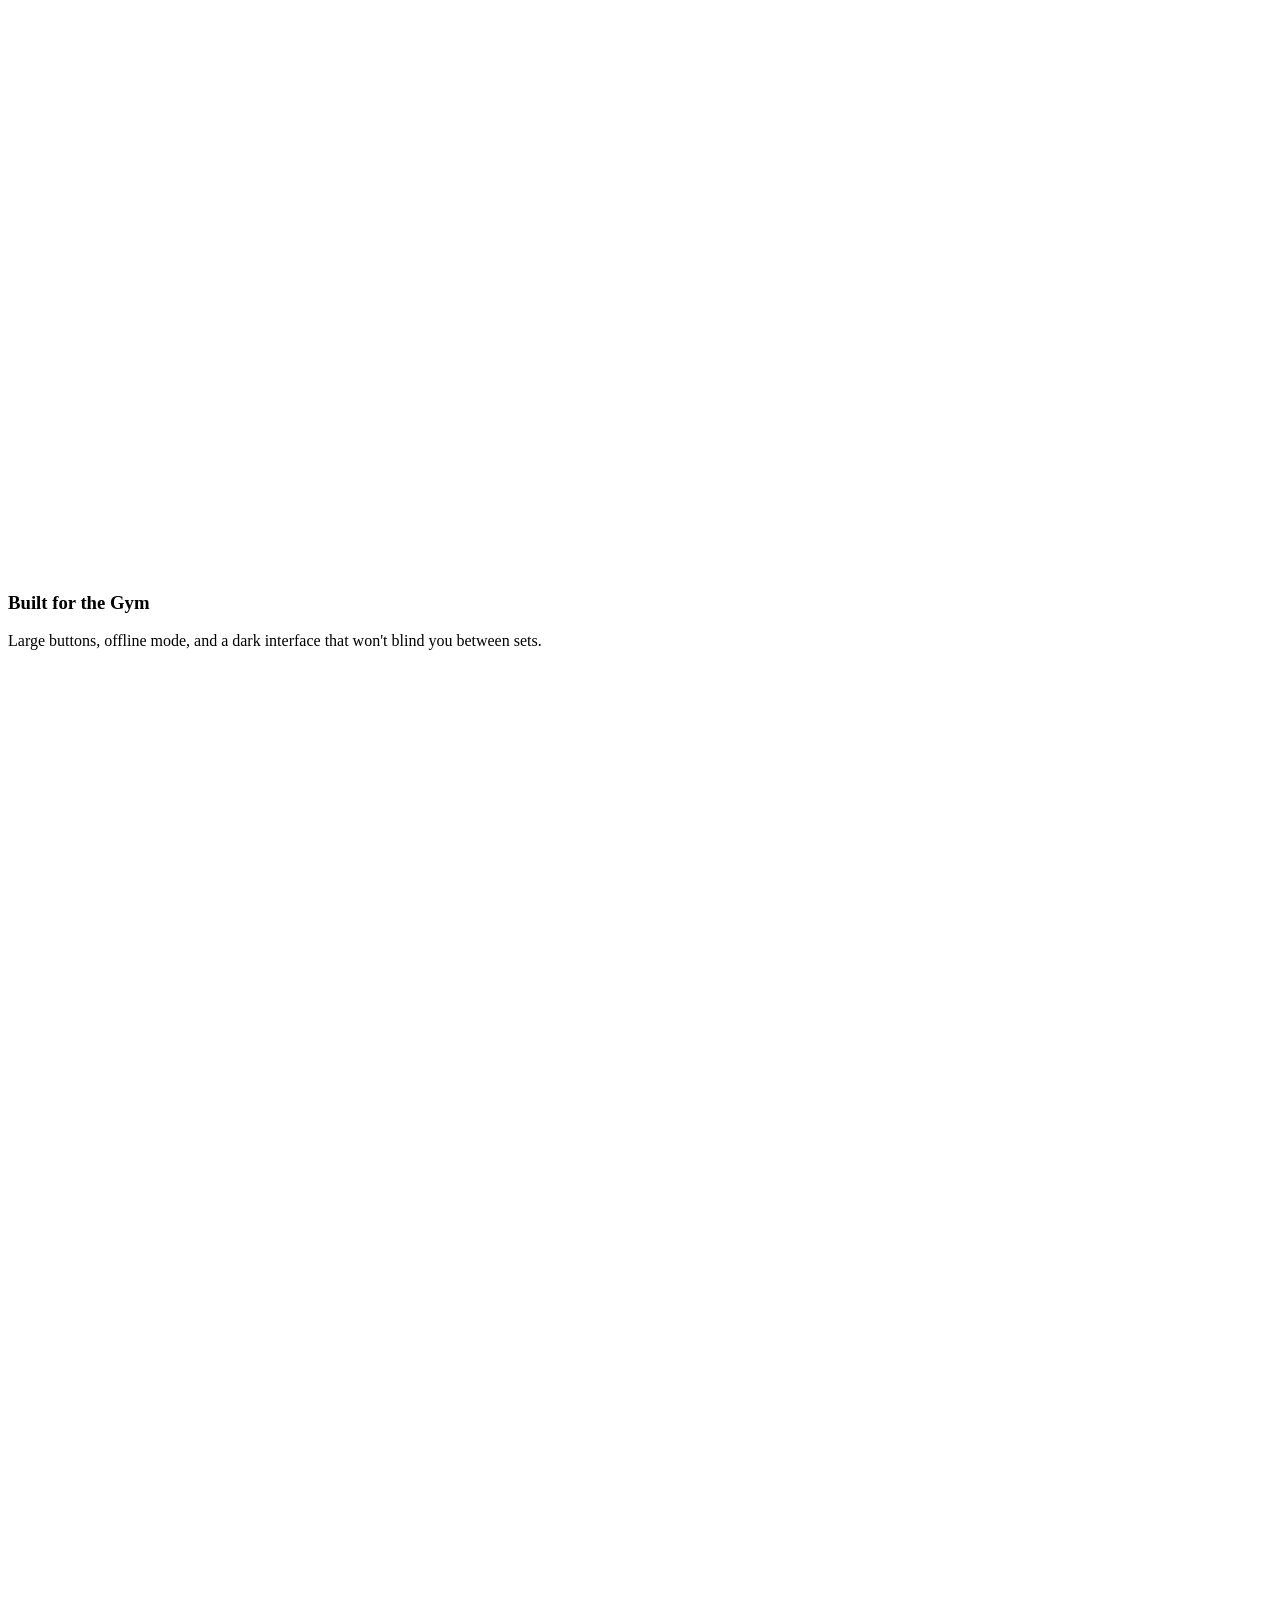
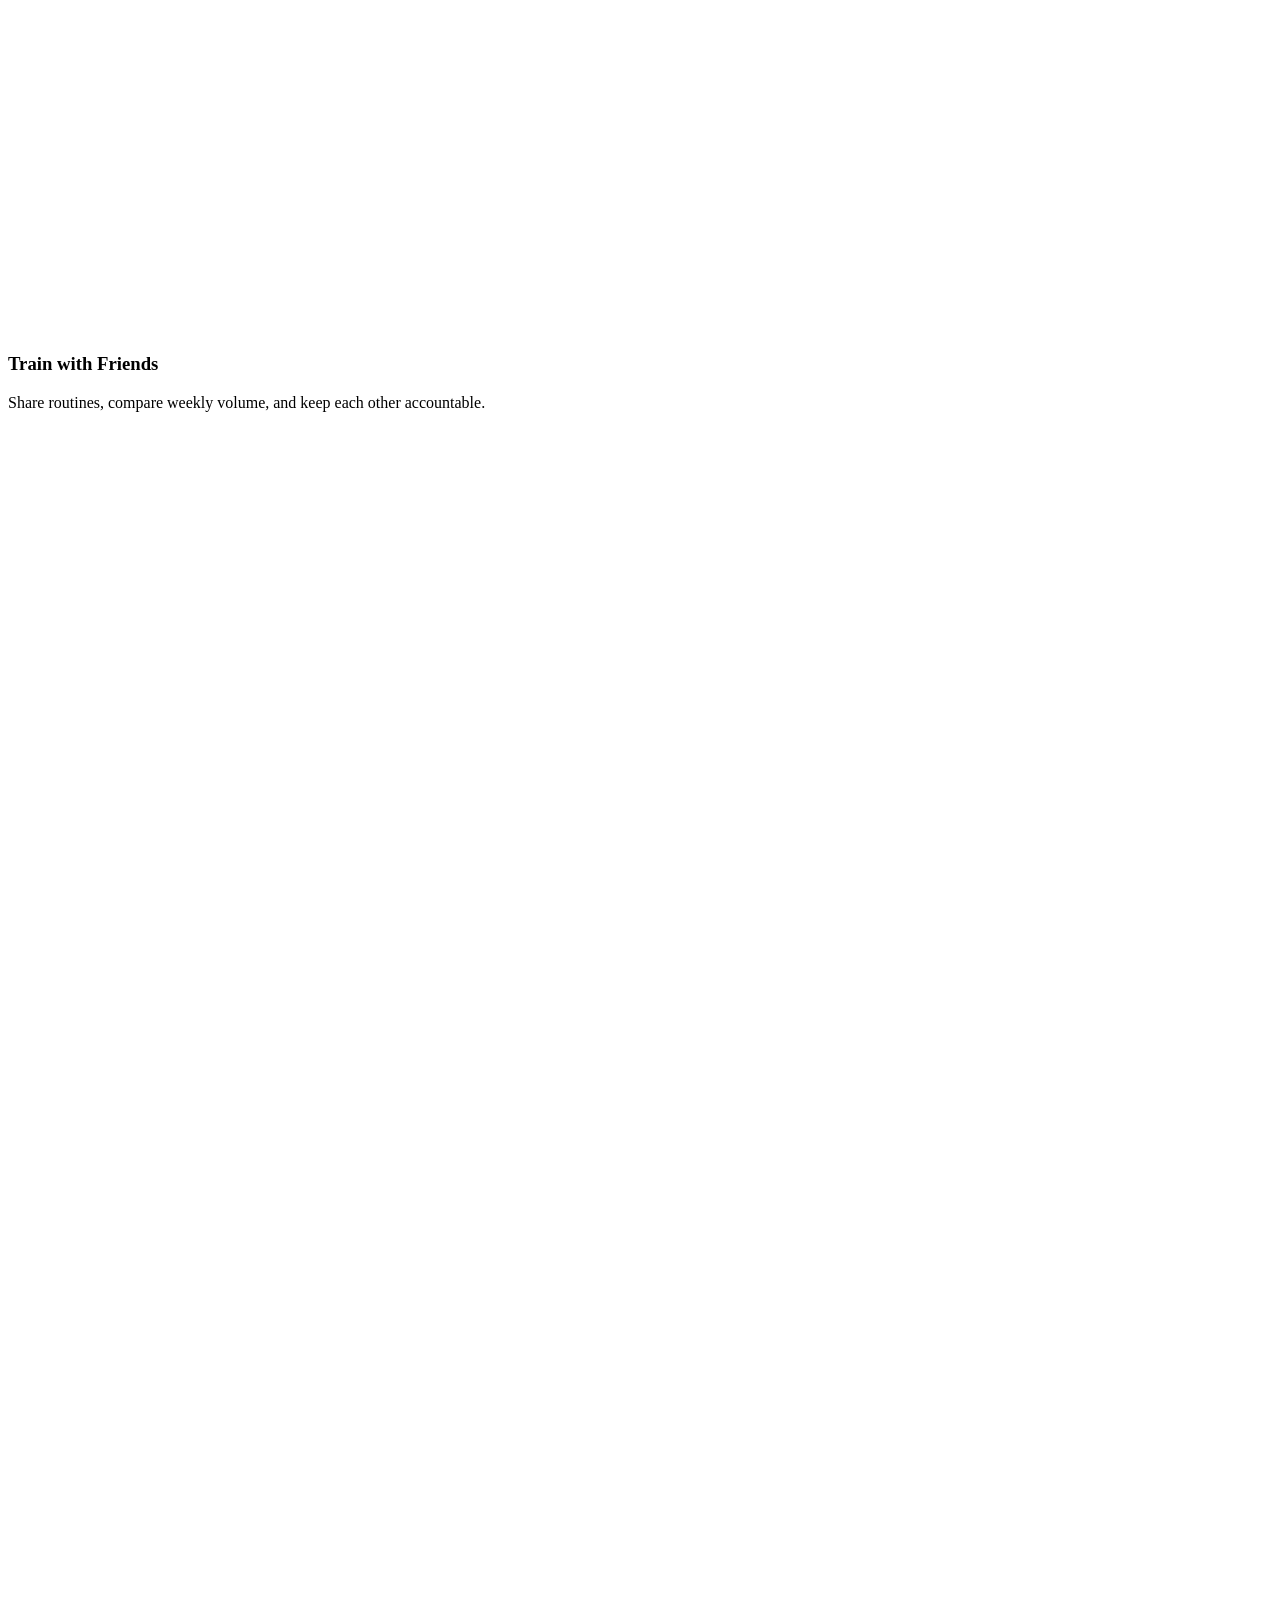
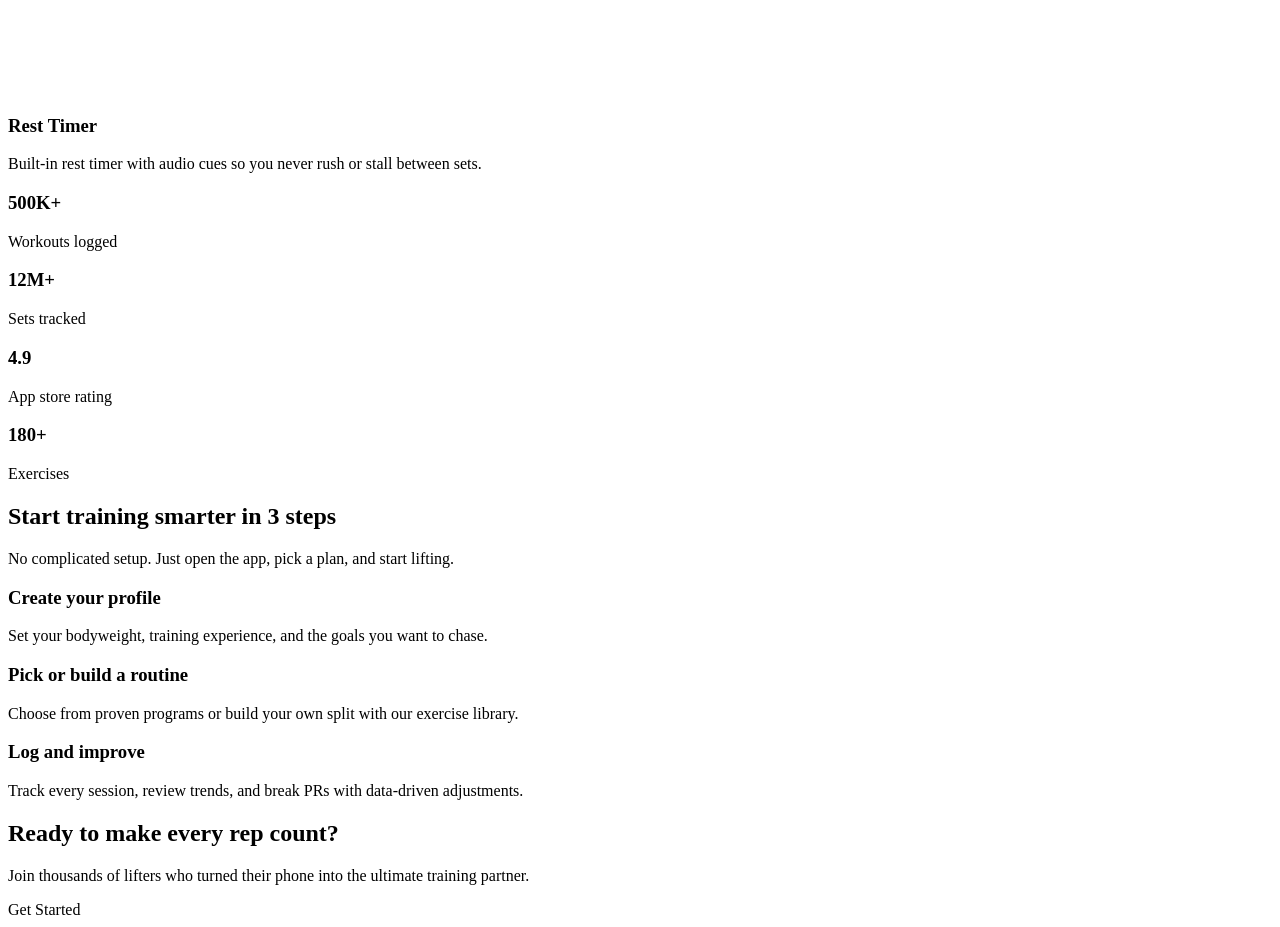
==== commit 32342cbc: "add Sign Up button in the header on index page" ====
--- a/src/main/resources/templates/index.html
+++ b/src/main/resources/templates/index.html
@@ -22,6 +22,9 @@
             <li><a href="#how-it-works">How it works</a></li>
             <li><a href="#stats">Stats</a></li>
         </ul>
+
+        <a th:href="@{/login}" class="btn sign-up-btn">Sign Up</a>
+
         <button class="menu-toggle" aria-label="Open menu">
             <svg viewBox="0 0 24 24" fill="none" stroke="currentColor" stroke-width="2" stroke-linecap="round" stroke-linejoin="round">
                 <line x1="3" y1="12" x2="21" y2="12"></line>
